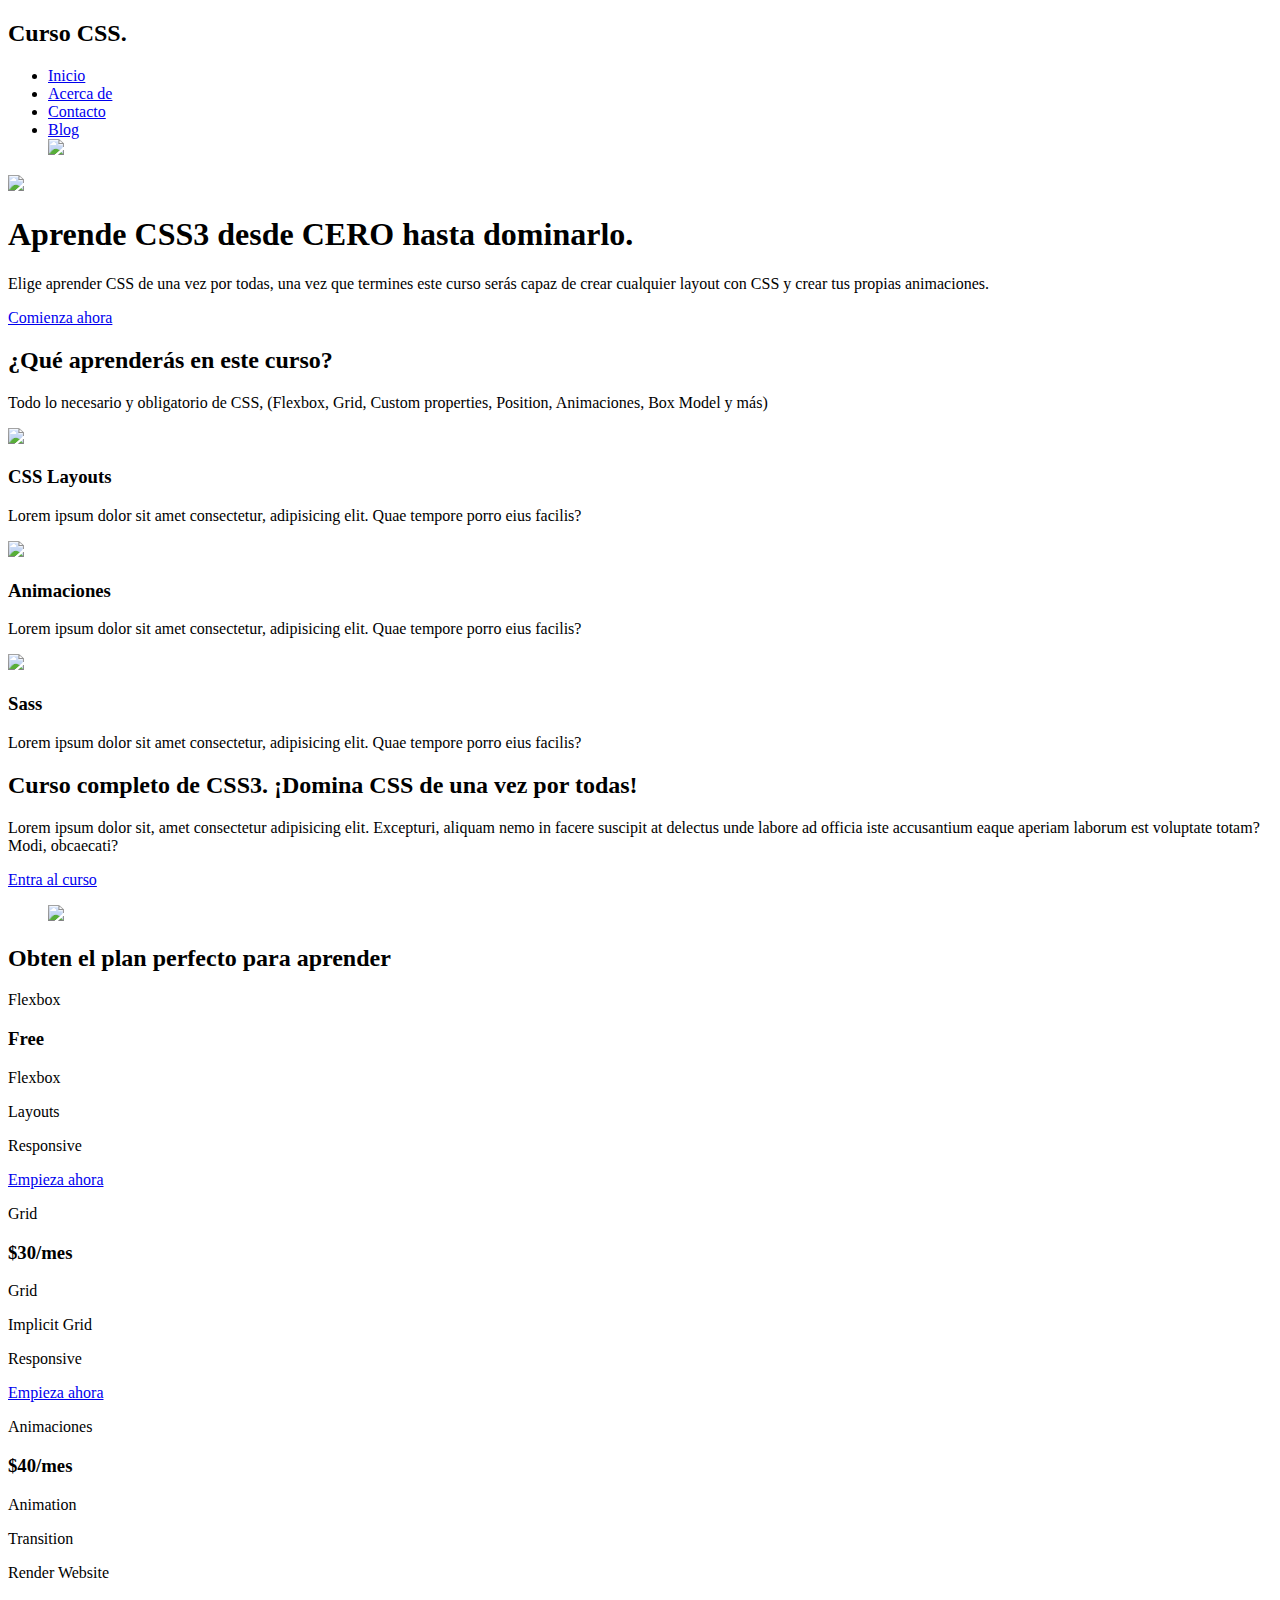
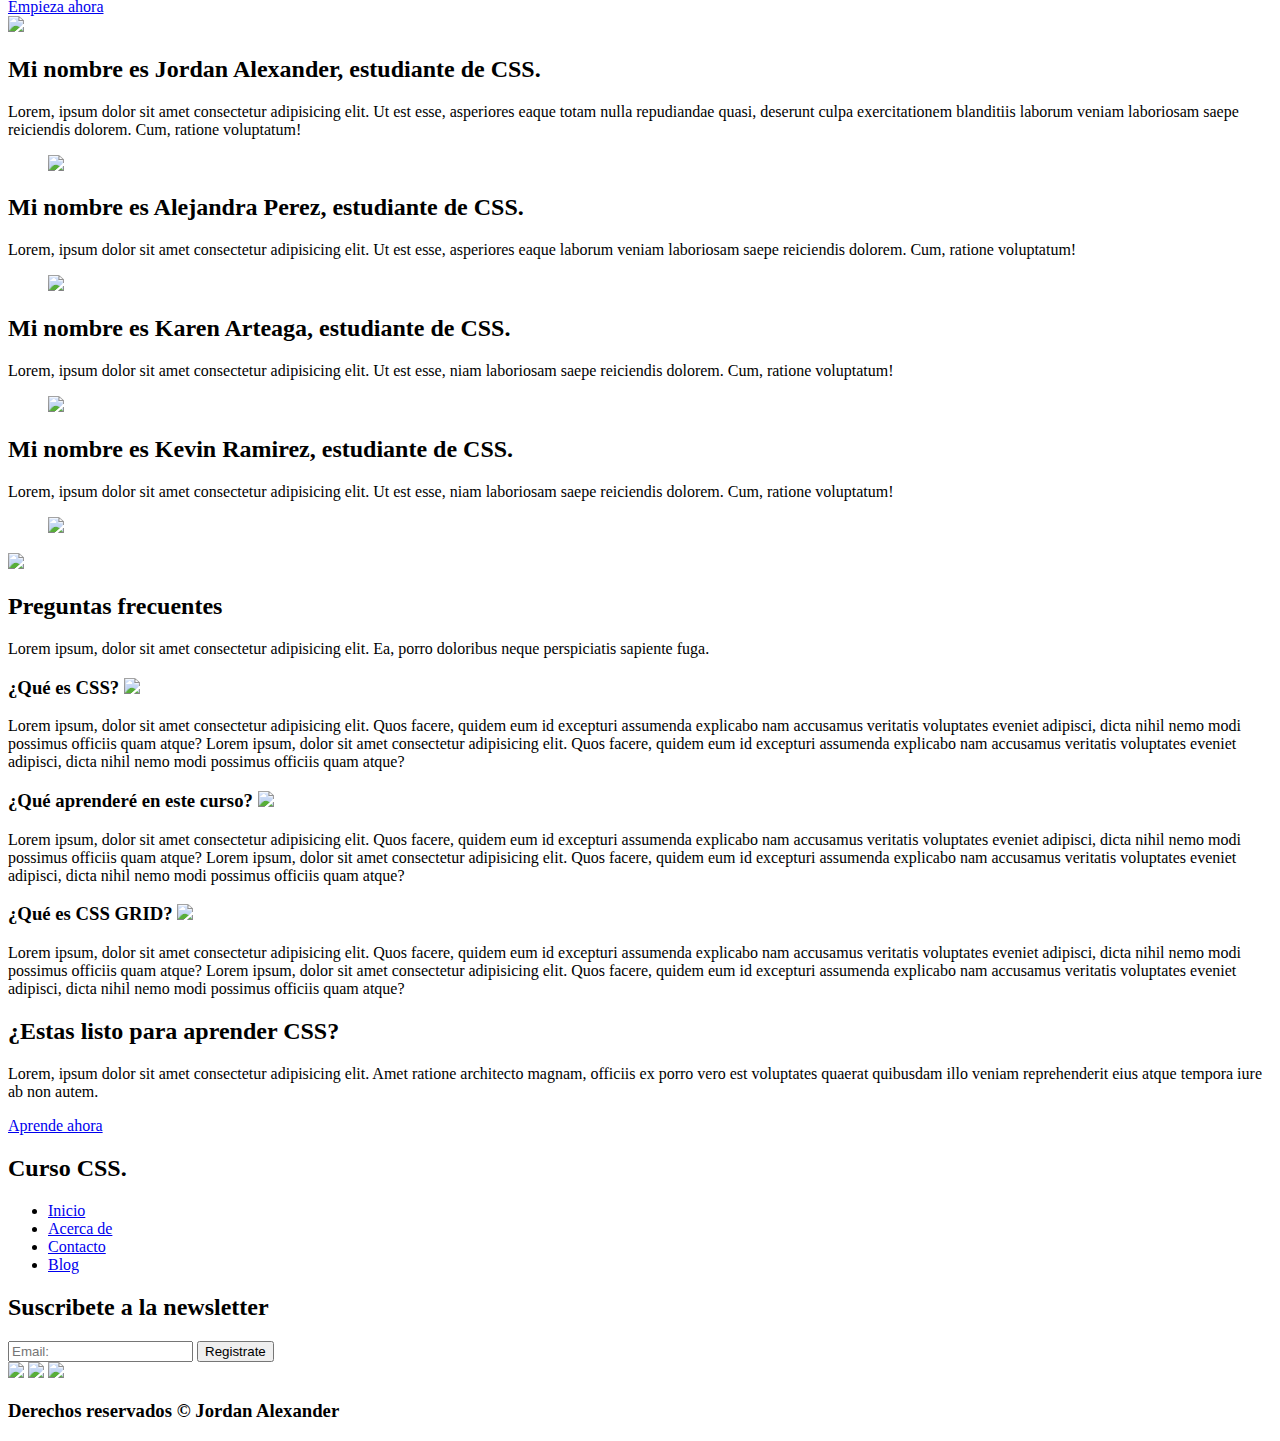
==== index.html @ a07a3bc0 "Página index y css" ====
<!DOCTYPE html>
<html lang="es">

<head>
    <meta charset="UTF-8">
    <meta http-equiv="X-UA-Compatible" content="IE=edge">
    <meta name="viewport" content="width=device-width, initial-scale=1.0">
    <title>MASTER EN CSS</title>
    <link rel="shortcut icon" href="./images/favicon.png" type="image/x-icon">
    <link rel="stylesheet" href="./css/style.css">
    <link rel="stylesheet" href="./css/estilos.css">

    <meta name="theme-color" content="#2091F9">

    <meta name="title" content="Aprende CSS desde cero">
    <meta name="description"
        content="Hola, soy una descripción que verás cuando busques algo de mi temática en Google.">


    <meta property="og:type" content="website">
    <meta property="og:url" content="https://alexcgdesign.github.io">
    <meta property="og:title" content="Aprende CSS desde cero">
    <meta property="og:description"
        content="Hola, soy una descripción que verás cuando busques algo de mi temática en Google.">
    <meta property="og:image" content="https://alexcgdesign.github.io/images/css.jpg">

    <meta property="twitter:card" content="summary_large_image">
    <meta property="twitter:url" content="https://www.jordanalex.com/">
    <meta property="twitter:title" content="Aprende CSS desde cero">
    <meta property="twitter:description"
        content="Hola, soy una descripción que verás cuando busques algo de mi temática en Google.">
    <meta property="twitter:image" content="https://alexcgdesign.github.io/images/css.jpg">
</head>

<body>

    <header class="hero">
        <nav class="nav container">
            <div class="nav__logo">
                <h2 class="nav__title">Curso CSS.</h2>
            </div>

            <ul class="nav__link nav__link--menu">
                <li class="nav__items">
                    <a href="#" class="nav__links">Inicio</a>
                </li>
                <li class="nav__items">
                    <a href="#" class="nav__links">Acerca de</a>
                </li>
                <li class="nav__items">
                    <a href="#" class="nav__links">Contacto</a>
                </li>
                <li class="nav__items">
                    <a href="#" class="nav__links">Blog</a>
                </li>

                <img src="./images/close.svg" class="nav__close">
            </ul>

            <div class="nav__menu">
                <img src="./images/menu.svg" class="nav__img">
            </div>
        </nav>

        <section class="hero__container container">
            <h1 class="hero__title">Aprende CSS3 desde CERO hasta dominarlo.</h1>
            <p class="hero__paragraph">Elige aprender CSS de una vez por todas, una vez que termines este curso serás
                capaz de crear cualquier layout con CSS y crear tus propias animaciones.</p>
            <a href="#" class="cta">Comienza ahora</a>
        </section>
    </header>

    <main>
        <section class="container about">
            <h2 class="subtitle">¿Qué aprenderás en este curso?</h2>
            <p class="about__paragraph">Todo lo necesario y obligatorio de CSS, (Flexbox, Grid, Custom properties,
                Position, Animaciones, Box Model y más)</p>

            <div class="about__main">
                <article class="about__icons">
                    <img src="./images/shapes.svg" class="about__icon">
                    <h3 class="about__title">CSS Layouts</h3>
                    <p class="about__paragrah">Lorem ipsum dolor sit amet consectetur, adipisicing elit. Quae tempore
                        porro eius facilis?</p>
                </article>

                <article class="about__icons">
                    <img src="./images/paint.svg" class="about__icon">
                    <h3 class="about__title">Animaciones</h3>
                    <p class="about__paragrah">Lorem ipsum dolor sit amet consectetur, adipisicing elit. Quae tempore
                        porro eius facilis?</p>
                </article>

                <article class="about__icons">
                    <img src="./images/code.svg" class="about__icon">
                    <h3 class="about__title">Sass</h3>
                    <p class="about__paragrah">Lorem ipsum dolor sit amet consectetur, adipisicing elit. Quae tempore
                        porro eius facilis?</p>
                </article>
            </div>
        </section>

        <section class="knowledge">
            <div class="knowledge__container container">
                <div class="knowledege__texts">
                    <h2 class="subtitle">Curso completo de CSS3. ¡Domina CSS de una vez por todas!</h2>
                    <p class="knowledge__paragraph">Lorem ipsum dolor sit, amet consectetur adipisicing elit. Excepturi,
                        aliquam nemo in facere suscipit at delectus unde labore ad officia iste accusantium eaque
                        aperiam laborum est voluptate totam? Modi, obcaecati?</p>
                    <a href="#" class="cta">Entra al curso</a>
                </div>

                <figure class="knowledge__picture">
                    <img src="./images/macbook.png" class="knowledge__img">
                </figure>
            </div>
        </section>

        <section class="price container">
            <h2 class="subtitle">Obten el plan perfecto para aprender</h2>

            <div class="price__table">
                <div class="price__element">
                    <p class="price__name">Flexbox</p>
                    <h3 class="price__price">Free</h3>

                    <div class="price__items">
                        <p class="price__features">Flexbox</p>
                        <p class="price__features">Layouts</p>
                        <p class="price__features">Responsive</p>
                    </div>

                    <a href="#" class="price__cta">Empieza ahora</a>
                </div>


                <div class="price__element price__element--best">
                    <p class="price__name">Grid</p>
                    <h3 class="price__price">$30/mes</h3>

                    <div class="price__items">
                        <p class="price__features">Grid</p>
                        <p class="price__features">Implicit Grid</p>
                        <p class="price__features">Responsive</p>
                    </div>

                    <a href="#" class="price__cta">Empieza ahora</a>
                </div>


                <div class="price__element">
                    <p class="price__name">Animaciones</p>
                    <h3 class="price__price">$40/mes</h3>

                    <div class="price__items">
                        <p class="price__features">Animation</p>
                        <p class="price__features">Transition</p>
                        <p class="price__features">Render Website</p>
                    </div>

                    <a href="#" class="price__cta">Empieza ahora</a>
                </div>


            </div>
        </section>

        <section class="testimony">
            <div class="testimony__container container">
                <img src="./images/leftarrow.svg" class="testimony__arrow" id="before">

                <section class="testimony__body testimony__body--show" data-id="1">
                    <div class="testimony__texts">
                        <h2 class="subtitle">Mi nombre es Jordan Alexander, <span class="testimony__course">estudiante
                                de CSS.</span></h2>
                        <p class="testimony__review">Lorem, ipsum dolor sit amet consectetur adipisicing elit. Ut est
                            esse, asperiores eaque totam nulla repudiandae quasi, deserunt culpa exercitationem
                            blanditiis laborum veniam laboriosam saepe reiciendis dolorem. Cum, ratione voluptatum!</p>
                    </div>

                    <figure class="testimony__picture">
                        <img src="./images/face.jpg" class="testimony__img">
                    </figure>
                </section>

                <section class="testimony__body" data-id="2">
                    <div class="testimony__texts">
                        <h2 class="subtitle">Mi nombre es Alejandra Perez, <span class="testimony__course">estudiante de
                                CSS.</span></h2>
                        <p class="testimony__review">Lorem, ipsum dolor sit amet consectetur adipisicing elit. Ut est
                            esse, asperiores eaque laborum veniam laboriosam saepe reiciendis dolorem. Cum, ratione
                            voluptatum!</p>
                    </div>

                    <figure class="testimony__picture">
                        <img src="./images/face2.jpg" class="testimony__img">
                    </figure>
                </section>

                <section class="testimony__body" data-id="3">
                    <div class="testimony__texts">
                        <h2 class="subtitle">Mi nombre es Karen Arteaga, <span class="testimony__course">estudiante de
                                CSS.</span></h2>
                        <p class="testimony__review">Lorem, ipsum dolor sit amet consectetur adipisicing elit. Ut est
                            esse, niam laboriosam saepe reiciendis dolorem. Cum, ratione voluptatum!</p>
                    </div>

                    <figure class="testimony__picture">
                        <img src="./images/face3.jpg" class="testimony__img">
                    </figure>
                </section>

                <section class="testimony__body" data-id="4">
                    <div class="testimony__texts">
                        <h2 class="subtitle">Mi nombre es Kevin Ramirez, <span class="testimony__course">estudiante de
                                CSS.</span></h2>
                        <p class="testimony__review">Lorem, ipsum dolor sit amet consectetur adipisicing elit. Ut est
                            esse, niam laboriosam saepe reiciendis dolorem. Cum, ratione voluptatum!</p>
                    </div>

                    <figure class="testimony__picture">
                        <img src="./images/face4.jpg" class="testimony__img">
                    </figure>
                </section>


                <img src="./images/rightarrow.svg" class="testimony__arrow" id="next">
            </div>
        </section>

        <section class="questions container">
            <h2 class="subtitle">Preguntas frecuentes</h2>
            <p class="questions__paragraph">Lorem ipsum, dolor sit amet consectetur adipisicing elit. Ea, porro
                doloribus neque perspiciatis sapiente fuga.</p>

            <section class="questions__container">
                <article class="questions__padding">
                    <div class="questions__answer">
                        <h3 class="questions__title">¿Qué es CSS?
                            <span class="questions__arrow">
                                <img src="./images/arrow.svg" class="questions__img">
                            </span>
                        </h3>

                        <p class="questions__show">Lorem ipsum, dolor sit amet consectetur adipisicing elit. Quos
                            facere, quidem eum id excepturi assumenda explicabo nam accusamus veritatis voluptates
                            eveniet adipisci, dicta nihil nemo modi possimus officiis quam atque? Lorem ipsum, dolor sit
                            amet consectetur adipisicing elit. Quos facere, quidem eum id excepturi assumenda explicabo
                            nam accusamus veritatis voluptates eveniet adipisci, dicta nihil nemo modi possimus officiis
                            quam atque?</p>
                    </div>
                </article>

                <article class="questions__padding">
                    <div class="questions__answer">
                        <h3 class="questions__title">¿Qué aprenderé en este curso?
                            <span class="questions__arrow">
                                <img src="./images/arrow.svg" class="questions__img">
                            </span>
                        </h3>

                        <p class="questions__show">Lorem ipsum, dolor sit amet consectetur adipisicing elit. Quos
                            facere, quidem eum id excepturi assumenda explicabo nam accusamus veritatis voluptates
                            eveniet adipisci, dicta nihil nemo modi possimus officiis quam atque? Lorem ipsum, dolor sit
                            amet consectetur adipisicing elit. Quos facere, quidem eum id excepturi assumenda explicabo
                            nam accusamus veritatis voluptates eveniet adipisci, dicta nihil nemo modi possimus officiis
                            quam atque?</p>
                    </div>
                </article>

                <article class="questions__padding">
                    <div class="questions__answer">
                        <h3 class="questions__title">¿Qué es CSS GRID?
                            <span class="questions__arrow">
                                <img src="./images/arrow.svg" class="questions__img">
                            </span>
                        </h3>

                        <p class="questions__show">Lorem ipsum, dolor sit amet consectetur adipisicing elit. Quos
                            facere, quidem eum id excepturi assumenda explicabo nam accusamus veritatis voluptates
                            eveniet adipisci, dicta nihil nemo modi possimus officiis quam atque? Lorem ipsum, dolor sit
                            amet consectetur adipisicing elit. Quos facere, quidem eum id excepturi assumenda explicabo
                            nam accusamus veritatis voluptates eveniet adipisci, dicta nihil nemo modi possimus officiis
                            quam atque?</p>
                    </div>
                </article>
            </section>

            <section class="questions__offer">
                <h2 class="subtitle">¿Estas listo para aprender CSS?</h2>
                <p class="questions__copy">Lorem, ipsum dolor sit amet consectetur adipisicing elit. Amet ratione
                    architecto magnam, officiis ex porro vero est voluptates quaerat quibusdam illo veniam reprehenderit
                    eius atque tempora iure ab non autem.</p>
                <a href="#" class="cta">Aprende ahora</a>
            </section>
        </section>
    </main>

    <footer class="footer">
        <section class="footer__container container">
            <nav class="nav nav--footer">
                <h2 class="footer__title">Curso CSS.</h2>

                <ul class="nav__link nav__link--footer">
                    <li class="nav__items">
                        <a href="#" class="nav__links">Inicio</a>
                    </li>
                    <li class="nav__items">
                        <a href="#" class="nav__links">Acerca de</a>
                    </li>
                    <li class="nav__items">
                        <a href="#" class="nav__links">Contacto</a>
                    </li>
                    <li class="nav__items">
                        <a href="#" class="nav__links">Blog</a>
                    </li>
                </ul>
            </nav>

            <form class="footer__form" action="https://formspree.io/f/mknkkrkj" method="POST">
                <h2 class="footer__newsletter">Suscribete a la newsletter</h2>
                <div class="footer__inputs">
                    <input type="email" placeholder="Email:" class="footer__input" name="_replyto">
                    <input type="submit" value="Registrate" class="footer__submit">
                </div>
            </form>
        </section>

        <section class="footer__copy container">
            <div class="footer__social">
                <a href="#" class="footer__icons"><img src="./images/facebook.svg" class="footer__img"></a>
                <a href="#" class="footer__icons"><img src="./images/twitter.svg" class="footer__img"></a>
                <a href="#" class="footer__icons"><img src="./images/youtube.svg" class="footer__img"></a>
            </div>

            <h3 class="footer__copyright">Derechos reservados &copy; Jordan Alexander</h3>
        </section>
    </footer>

    <script src="./js/slider.js"></script>
    <script src="./js/questions.js"></script>
    <script src="./js/menu.js"></script>
</body>

</html>
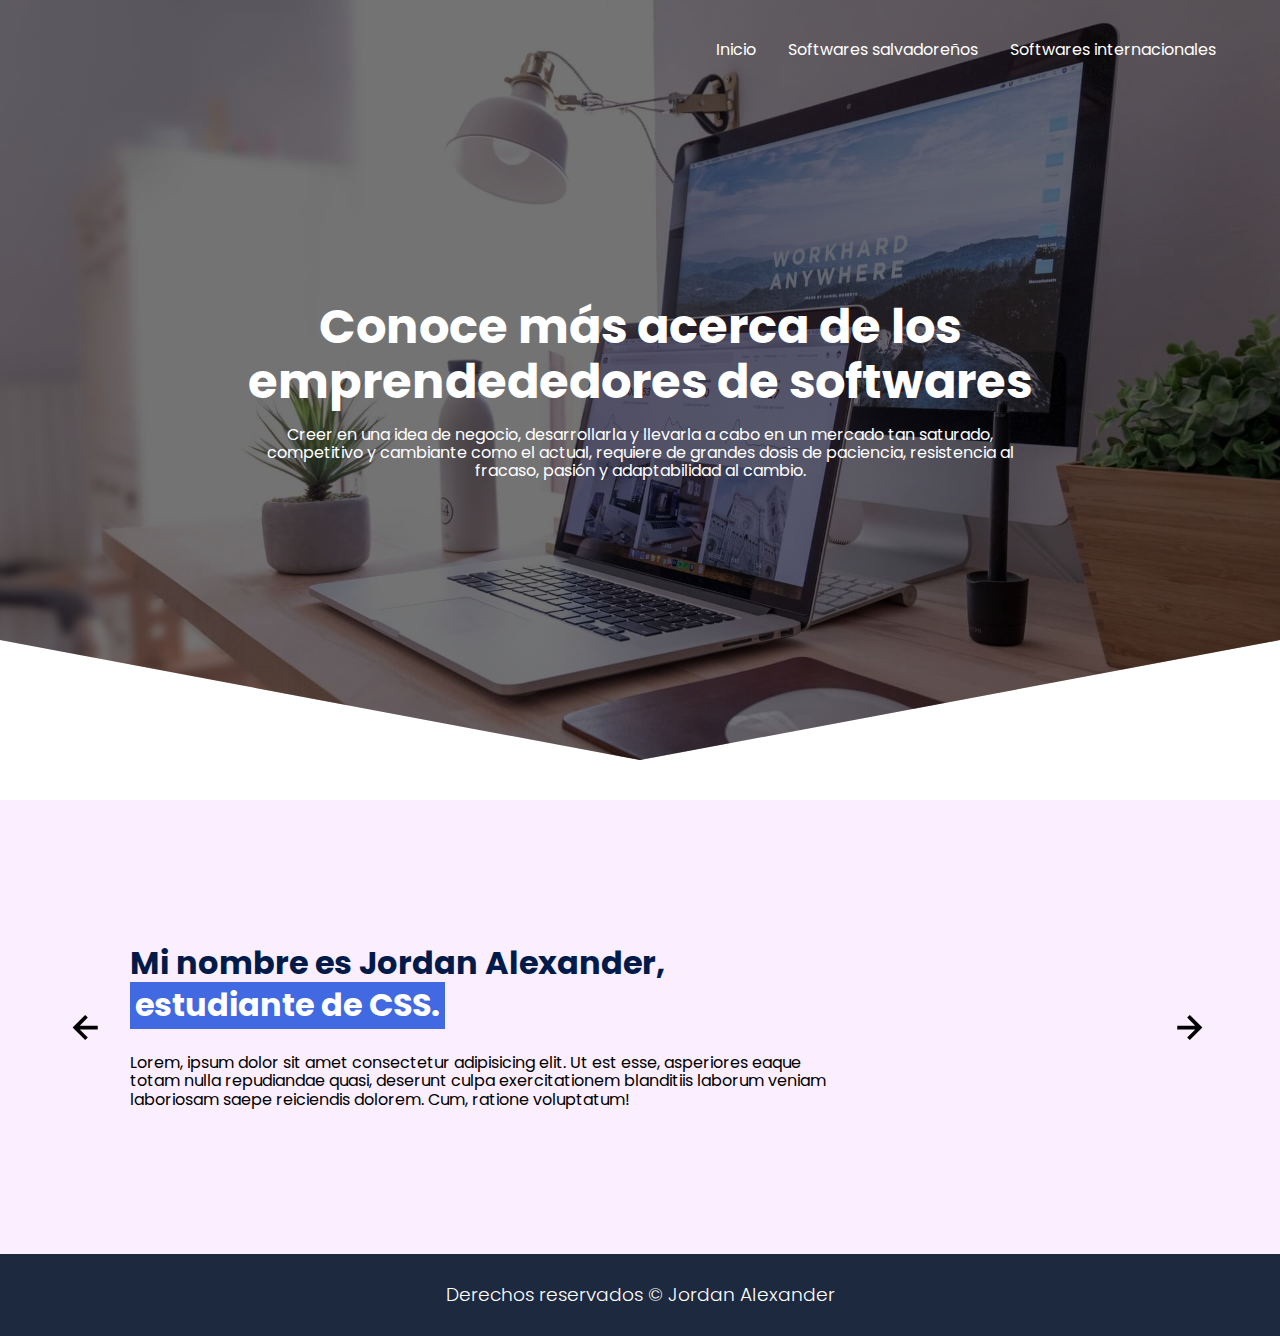
==== commit f0a0b28a: "cambios en el index" ====
--- a/index.html
+++ b/index.html
@@ -5,169 +5,44 @@
     <meta charset="UTF-8">
     <meta http-equiv="X-UA-Compatible" content="IE=edge">
     <meta name="viewport" content="width=device-width, initial-scale=1.0">
-    <title>MASTER EN CSS</title>
+    <title>Actividad P1</title>
     <link rel="shortcut icon" href="./images/favicon.png" type="image/x-icon">
-    <link rel="stylesheet" href="./css/style.css">
-    <link rel="stylesheet" href="./css/estilos.css">
+    <link rel="stylesheet" href="css/style.css">
+    <link rel="stylesheet" href="css/estilos.css">
 
     <meta name="theme-color" content="#2091F9">
-
-    <meta name="title" content="Aprende CSS desde cero">
-    <meta name="description"
-        content="Hola, soy una descripción que verás cuando busques algo de mi temática en Google.">
-
-
-    <meta property="og:type" content="website">
-    <meta property="og:url" content="https://alexcgdesign.github.io">
-    <meta property="og:title" content="Aprende CSS desde cero">
-    <meta property="og:description"
-        content="Hola, soy una descripción que verás cuando busques algo de mi temática en Google.">
-    <meta property="og:image" content="https://alexcgdesign.github.io/images/css.jpg">
-
-    <meta property="twitter:card" content="summary_large_image">
-    <meta property="twitter:url" content="https://www.jordanalex.com/">
-    <meta property="twitter:title" content="Aprende CSS desde cero">
-    <meta property="twitter:description"
-        content="Hola, soy una descripción que verás cuando busques algo de mi temática en Google.">
-    <meta property="twitter:image" content="https://alexcgdesign.github.io/images/css.jpg">
-</head>
 
 <body>
 
     <header class="hero">
         <nav class="nav container">
-            <div class="nav__logo">
-                <h2 class="nav__title">Curso CSS.</h2>
-            </div>
-
             <ul class="nav__link nav__link--menu">
                 <li class="nav__items">
                     <a href="#" class="nav__links">Inicio</a>
                 </li>
                 <li class="nav__items">
-                    <a href="#" class="nav__links">Acerca de</a>
+                    <a href="pages/softsv.html" class="nav__links">Softwares salvadoreños</a>
                 </li>
                 <li class="nav__items">
-                    <a href="#" class="nav__links">Contacto</a>
+                    <a href="pages/softinter.html" class="nav__links">Softwares internacionales</a>
                 </li>
-                <li class="nav__items">
-                    <a href="#" class="nav__links">Blog</a>
-                </li>
-
-                <img src="./images/close.svg" class="nav__close">
+            
             </ul>
 
-            <div class="nav__menu">
-                <img src="./images/menu.svg" class="nav__img">
-            </div>
         </nav>
 
         <section class="hero__container container">
-            <h1 class="hero__title">Aprende CSS3 desde CERO hasta dominarlo.</h1>
-            <p class="hero__paragraph">Elige aprender CSS de una vez por todas, una vez que termines este curso serás
-                capaz de crear cualquier layout con CSS y crear tus propias animaciones.</p>
-            <a href="#" class="cta">Comienza ahora</a>
+            <h1 class="hero__title">Conoce más acerca de los emprendededores de softwares</h1>
+            <p class="hero__paragraph">Creer en una idea de negocio, desarrollarla y llevarla a cabo en un mercado tan saturado, competitivo y cambiante como el actual, requiere de grandes dosis de paciencia, resistencia al fracaso, pasión y adaptabilidad al cambio.</p>
         </section>
     </header>
 
     <main>
-        <section class="container about">
-            <h2 class="subtitle">¿Qué aprenderás en este curso?</h2>
-            <p class="about__paragraph">Todo lo necesario y obligatorio de CSS, (Flexbox, Grid, Custom properties,
-                Position, Animaciones, Box Model y más)</p>
 
-            <div class="about__main">
-                <article class="about__icons">
-                    <img src="./images/shapes.svg" class="about__icon">
-                    <h3 class="about__title">CSS Layouts</h3>
-                    <p class="about__paragrah">Lorem ipsum dolor sit amet consectetur, adipisicing elit. Quae tempore
-                        porro eius facilis?</p>
-                </article>
-
-                <article class="about__icons">
-                    <img src="./images/paint.svg" class="about__icon">
-                    <h3 class="about__title">Animaciones</h3>
-                    <p class="about__paragrah">Lorem ipsum dolor sit amet consectetur, adipisicing elit. Quae tempore
-                        porro eius facilis?</p>
-                </article>
-
-                <article class="about__icons">
-                    <img src="./images/code.svg" class="about__icon">
-                    <h3 class="about__title">Sass</h3>
-                    <p class="about__paragrah">Lorem ipsum dolor sit amet consectetur, adipisicing elit. Quae tempore
-                        porro eius facilis?</p>
-                </article>
-            </div>
-        </section>
-
-        <section class="knowledge">
-            <div class="knowledge__container container">
-                <div class="knowledege__texts">
-                    <h2 class="subtitle">Curso completo de CSS3. ¡Domina CSS de una vez por todas!</h2>
-                    <p class="knowledge__paragraph">Lorem ipsum dolor sit, amet consectetur adipisicing elit. Excepturi,
-                        aliquam nemo in facere suscipit at delectus unde labore ad officia iste accusantium eaque
-                        aperiam laborum est voluptate totam? Modi, obcaecati?</p>
-                    <a href="#" class="cta">Entra al curso</a>
-                </div>
-
-                <figure class="knowledge__picture">
-                    <img src="./images/macbook.png" class="knowledge__img">
-                </figure>
-            </div>
-        </section>
-
-        <section class="price container">
-            <h2 class="subtitle">Obten el plan perfecto para aprender</h2>
-
-            <div class="price__table">
-                <div class="price__element">
-                    <p class="price__name">Flexbox</p>
-                    <h3 class="price__price">Free</h3>
-
-                    <div class="price__items">
-                        <p class="price__features">Flexbox</p>
-                        <p class="price__features">Layouts</p>
-                        <p class="price__features">Responsive</p>
-                    </div>
-
-                    <a href="#" class="price__cta">Empieza ahora</a>
-                </div>
-
-
-                <div class="price__element price__element--best">
-                    <p class="price__name">Grid</p>
-                    <h3 class="price__price">$30/mes</h3>
-
-                    <div class="price__items">
-                        <p class="price__features">Grid</p>
-                        <p class="price__features">Implicit Grid</p>
-                        <p class="price__features">Responsive</p>
-                    </div>
-
-                    <a href="#" class="price__cta">Empieza ahora</a>
-                </div>
-
-
-                <div class="price__element">
-                    <p class="price__name">Animaciones</p>
-                    <h3 class="price__price">$40/mes</h3>
-
-                    <div class="price__items">
-                        <p class="price__features">Animation</p>
-                        <p class="price__features">Transition</p>
-                        <p class="price__features">Render Website</p>
-                    </div>
-
-                    <a href="#" class="price__cta">Empieza ahora</a>
-                </div>
-
-
-            </div>
-        </section>
 
         <section class="testimony">
             <div class="testimony__container container">
-                <img src="./images/leftarrow.svg" class="testimony__arrow" id="before">
+                <img src="img/leftarrow.svg" class="testimony__arrow" id="before">
 
                 <section class="testimony__body testimony__body--show" data-id="1">
                     <div class="testimony__texts">
@@ -177,10 +52,6 @@
                             esse, asperiores eaque totam nulla repudiandae quasi, deserunt culpa exercitationem
                             blanditiis laborum veniam laboriosam saepe reiciendis dolorem. Cum, ratione voluptatum!</p>
                     </div>
-
-                    <figure class="testimony__picture">
-                        <img src="./images/face.jpg" class="testimony__img">
-                    </figure>
                 </section>
 
                 <section class="testimony__body" data-id="2">
@@ -224,122 +95,17 @@
                 </section>
 
 
-                <img src="./images/rightarrow.svg" class="testimony__arrow" id="next">
+                <img src="img/rightarrow.svg" class="testimony__arrow" id="next">
             </div>
-        </section>
-
-        <section class="questions container">
-            <h2 class="subtitle">Preguntas frecuentes</h2>
-            <p class="questions__paragraph">Lorem ipsum, dolor sit amet consectetur adipisicing elit. Ea, porro
-                doloribus neque perspiciatis sapiente fuga.</p>
-
-            <section class="questions__container">
-                <article class="questions__padding">
-                    <div class="questions__answer">
-                        <h3 class="questions__title">¿Qué es CSS?
-                            <span class="questions__arrow">
-                                <img src="./images/arrow.svg" class="questions__img">
-                            </span>
-                        </h3>
-
-                        <p class="questions__show">Lorem ipsum, dolor sit amet consectetur adipisicing elit. Quos
-                            facere, quidem eum id excepturi assumenda explicabo nam accusamus veritatis voluptates
-                            eveniet adipisci, dicta nihil nemo modi possimus officiis quam atque? Lorem ipsum, dolor sit
-                            amet consectetur adipisicing elit. Quos facere, quidem eum id excepturi assumenda explicabo
-                            nam accusamus veritatis voluptates eveniet adipisci, dicta nihil nemo modi possimus officiis
-                            quam atque?</p>
-                    </div>
-                </article>
-
-                <article class="questions__padding">
-                    <div class="questions__answer">
-                        <h3 class="questions__title">¿Qué aprenderé en este curso?
-                            <span class="questions__arrow">
-                                <img src="./images/arrow.svg" class="questions__img">
-                            </span>
-                        </h3>
-
-                        <p class="questions__show">Lorem ipsum, dolor sit amet consectetur adipisicing elit. Quos
-                            facere, quidem eum id excepturi assumenda explicabo nam accusamus veritatis voluptates
-                            eveniet adipisci, dicta nihil nemo modi possimus officiis quam atque? Lorem ipsum, dolor sit
-                            amet consectetur adipisicing elit. Quos facere, quidem eum id excepturi assumenda explicabo
-                            nam accusamus veritatis voluptates eveniet adipisci, dicta nihil nemo modi possimus officiis
-                            quam atque?</p>
-                    </div>
-                </article>
-
-                <article class="questions__padding">
-                    <div class="questions__answer">
-                        <h3 class="questions__title">¿Qué es CSS GRID?
-                            <span class="questions__arrow">
-                                <img src="./images/arrow.svg" class="questions__img">
-                            </span>
-                        </h3>
-
-                        <p class="questions__show">Lorem ipsum, dolor sit amet consectetur adipisicing elit. Quos
-                            facere, quidem eum id excepturi assumenda explicabo nam accusamus veritatis voluptates
-                            eveniet adipisci, dicta nihil nemo modi possimus officiis quam atque? Lorem ipsum, dolor sit
-                            amet consectetur adipisicing elit. Quos facere, quidem eum id excepturi assumenda explicabo
-                            nam accusamus veritatis voluptates eveniet adipisci, dicta nihil nemo modi possimus officiis
-                            quam atque?</p>
-                    </div>
-                </article>
-            </section>
-
-            <section class="questions__offer">
-                <h2 class="subtitle">¿Estas listo para aprender CSS?</h2>
-                <p class="questions__copy">Lorem, ipsum dolor sit amet consectetur adipisicing elit. Amet ratione
-                    architecto magnam, officiis ex porro vero est voluptates quaerat quibusdam illo veniam reprehenderit
-                    eius atque tempora iure ab non autem.</p>
-                <a href="#" class="cta">Aprende ahora</a>
-            </section>
         </section>
     </main>
 
     <footer class="footer">
-        <section class="footer__container container">
-            <nav class="nav nav--footer">
-                <h2 class="footer__title">Curso CSS.</h2>
-
-                <ul class="nav__link nav__link--footer">
-                    <li class="nav__items">
-                        <a href="#" class="nav__links">Inicio</a>
-                    </li>
-                    <li class="nav__items">
-                        <a href="#" class="nav__links">Acerca de</a>
-                    </li>
-                    <li class="nav__items">
-                        <a href="#" class="nav__links">Contacto</a>
-                    </li>
-                    <li class="nav__items">
-                        <a href="#" class="nav__links">Blog</a>
-                    </li>
-                </ul>
-            </nav>
-
-            <form class="footer__form" action="https://formspree.io/f/mknkkrkj" method="POST">
-                <h2 class="footer__newsletter">Suscribete a la newsletter</h2>
-                <div class="footer__inputs">
-                    <input type="email" placeholder="Email:" class="footer__input" name="_replyto">
-                    <input type="submit" value="Registrate" class="footer__submit">
-                </div>
-            </form>
-        </section>
 
         <section class="footer__copy container">
-            <div class="footer__social">
-                <a href="#" class="footer__icons"><img src="./images/facebook.svg" class="footer__img"></a>
-                <a href="#" class="footer__icons"><img src="./images/twitter.svg" class="footer__img"></a>
-                <a href="#" class="footer__icons"><img src="./images/youtube.svg" class="footer__img"></a>
-            </div>
-
             <h3 class="footer__copyright">Derechos reservados &copy; Jordan Alexander</h3>
         </section>
     </footer>
-
-    <script src="./js/slider.js"></script>
-    <script src="./js/questions.js"></script>
-    <script src="./js/menu.js"></script>
 </body>
 
 </html>--- a/css/style.css
+++ b/css/style.css
@@ -0,0 +1,677 @@
+@import url('https://fonts.googleapis.com/css2?family=Poppins:wght@300;400;600;700&display=swap');
+
+:root {
+    --padding-container: 100px 0;
+    --color-title: #001A49;
+}
+
+body {
+    font-family: 'Poppins', sans-serif;
+}
+
+.container {
+    width: 90%;
+    max-width: 1200px;
+    margin: 0 auto;
+    overflow: hidden;
+    padding: var(--padding-container);
+}
+
+.hero {
+    width: 100%;
+    height: 100vh;
+    min-height: 600px;
+    max-height: 800px;
+    position: relative;
+    display: grid;
+    grid-template-rows: 100px 1fr;
+    color: #fff;
+}
+
+.hero::before {
+    content: "";
+    position: absolute;
+    top: 0;
+    left: 0;
+    width: 100%;
+    height: 100%;
+    background-image: linear-gradient(180deg, #0000008c 0%, #0000008c 100%), url('../img/computer.jpg');
+    background-size: cover;
+    clip-path: polygon(0 0, 100% 0, 100% 80%, 50% 95%, 0 80%);
+    z-index: -1;
+}
+
+
+/* Nav */
+
+.nav {
+    --padding-container: 0;
+    height: 100%;
+    display: flex;
+    align-items: center;
+}
+
+.nav__title {
+    font-weight: 300;
+}
+
+.nav__link {
+    margin-left: auto;
+    padding: 0;
+    display: grid;
+    grid-auto-flow: column;
+    grid-auto-columns: max-content;
+    gap: 2em;
+}
+
+.nav__items {
+    list-style: none;
+}
+
+.nav__links {
+    color: #fff;
+    text-decoration: none;
+}
+
+.nav__menu {
+    margin-left: auto;
+    cursor: pointer;
+    display: none;
+}
+
+.nav__img {
+    display: block;
+    width: 30px;
+}
+
+
+.nav__close {
+    display: var(--show, none);
+}
+
+
+/* Hero container */
+
+.hero__container {
+    max-width: 800px;
+    --padding-container: 0;
+    display: grid;
+    grid-auto-rows: max-content;
+    align-content: center;
+    gap: 1em;
+    padding-bottom: 100px;
+    text-align: center;
+}
+
+.hero__title {
+    font-size: 3rem;
+}
+
+.hero__paragraph {
+    margin-bottom: 20px;
+}
+
+.cta {
+    display: inline-block;
+    background-color: #2091F9;
+    justify-self: center;
+    color: #fff;
+    text-decoration: none;
+    padding: 13px 30px;
+    border-radius: 32px;
+}
+
+/* About */
+
+.about {
+    text-align: center;
+}
+
+.subtitle {
+    color: var(--color-title);
+    font-size: 2rem;
+    margin-bottom: 25px;
+}
+
+
+.about__paragraph {
+    line-height: 1.7;
+}
+
+.about__main {
+    padding-top: 80px;
+    display: grid;
+    width: 90%;
+    margin: 0 auto;
+    gap: 1em;
+    overflow: hidden;
+    grid-template-columns: repeat(auto-fit, minmax(260px, auto));
+}
+
+
+.about__icons {
+    display: grid;
+    gap: 1em;
+    justify-items: center;
+    width: 260px;
+    overflow: hidden;
+    margin: 0 auto;
+}
+
+.about__icon {
+    width: 40px;
+}
+
+/* Knowledge */
+
+.knowledge {
+    background-color: #e5e5f7;
+    background-image: radial-gradient(#444cf7 0.5px, transparent 0.5px), radial-gradient(#444cf7 0.5px, #e5e5f7 0.5px);
+    background-size: 20px 20px;
+    background-position: 0 0, 10px 10px;
+    overflow: hidden;
+}
+
+.knowledge__container{
+    display: grid;
+    grid-template-columns: 1fr 1fr;
+    gap: 1em;
+    align-items: center;
+}
+
+.knowledge__picture{
+    max-width: 500px;
+}
+
+.knowledge__paragraph{
+    line-height: 1.7;
+    margin-bottom: 15px;
+}
+
+.knowledge__img{
+    width: 100%;
+    display: block;
+}
+
+/* price */
+
+.price{
+    text-align: center;
+}
+
+.price__table{
+    padding-top: 60px;
+    display: flex;
+    flex-wrap: wrap;
+    gap: 2.5em;
+    justify-content: space-evenly;
+    align-items: center;
+}
+
+.price__element{
+    background-color: #e5e5f7;
+    text-align: center;
+    border-radius: 10px;
+    width: 330px;
+    padding: 40px;
+    --color-plan: #696871;
+    --color-price: #1D293F;
+    --bg-cta: #fff;
+    --color-cta: #5454D4;
+    --color-items: #696871;
+}
+
+.price__element--best{
+    width: 370px;
+    padding: 60px 40px;
+    background-color: #FF7143;
+    --color-plan: rgb(255 255 255 / 75%);
+    --color-price: #fff;
+    --bg-cta: #9F3919;
+    --color-cta: #FFF;
+    --color-items: #fff;
+}
+
+
+.price__name{
+    color: var(--color-plan);
+    margin-bottom: 15px;
+    font-weight: 300;
+}
+
+.price__price{
+    font-size: 2.5rem;
+    color: var(--color-price);
+}
+
+.price__items{
+    margin-top: 35px;
+    display: grid;
+    gap: 1em;
+    font-weight: 300;
+    font-size: 1.2rem;
+    margin-bottom: 50px;
+    color: var(--color-items);
+}
+
+.price__cta{
+    display: block;
+    padding: 20px 0;
+    border-radius: 10px;
+    text-decoration: none;
+    background-color: var(--bg-cta);
+    font-weight: 600;
+    color: var(--color-cta);
+    box-shadow: 0 0 1px rgba(0, 0, 0, .5);
+}
+
+/* Testimony */
+
+.testimony{
+    background-color: #FAEEFF ;
+}
+
+.testimony__container{
+    display: grid;
+    grid-template-columns: 50px 1fr 50px;
+    gap: 1em;
+    align-items: center;
+}
+
+.testimony__body{
+    display: grid;
+    grid-template-columns: 1fr max-content;
+    justify-content: space-between;
+    align-items: center;
+    gap: 2em;
+    grid-column: 2/3;
+    grid-row: 1/2;
+    opacity: 0;
+    pointer-events: none;
+}
+
+
+.testimony__body--show{
+    pointer-events: unset;
+    opacity: 1;
+    transition: opacity 1.5s ease-in-out;
+}
+
+.testimony__img{
+    width: 250px;
+    height: 250px;
+    border-radius: 50%;
+    object-fit: cover;
+    object-position: 50% 30%;
+}
+
+.testimony__texts{
+    max-width: 700px;
+}
+
+.testimony__course{
+    background-color: royalblue;
+    color: #fff;
+    display: inline-block;
+    padding: 5px;
+}
+
+.testimony__arrow{
+    width: 90%;
+    cursor: pointer;
+}
+
+/* Questions */
+
+.questions{
+    text-align: center;
+}
+
+.questions__container{
+    display: grid;
+    gap: 2em;
+    padding-top: 50px;
+    padding-bottom: 100px;
+}
+
+.questions__padding{
+    padding: 0;
+    transition: padding .3s;
+    border: 1px solid #5454D4;
+    border-radius: 6px;
+}
+
+.questions__padding--add{
+    padding-bottom: 30px;
+}
+
+.questions__answer{
+    padding: 0 30px 0;
+    overflow: hidden;
+}
+
+.questions__title{
+    text-align: left;
+    display: flex;
+    font-size: 20px;
+    padding: 30px 0 30px;
+    cursor: pointer;
+    color: var(--color-title);
+    justify-content: space-between;
+}
+
+.questions__arrow{
+    border-radius: 50%;
+    background-color: var(--color-title);
+    width: 25px;
+    height: 25px;
+    display: flex;
+    justify-content: center;
+    align-items: center;
+    align-self: flex-end;
+    margin-left: 10px;
+    transition:  transform .3s;
+}
+
+.questions__arrow--rotate{
+    transform: rotate(180deg);
+}
+
+.questions__show{
+    text-align: left;
+    height: 0;
+    transition: height .3s;
+}
+
+.questions__img{
+    display: block;
+}
+
+.questions__copy{
+    width: 60%;
+    margin: 0 auto;
+    margin-bottom: 30px;
+}
+
+/* Footer */
+
+.footer{
+    background-color: #1D293F;
+}
+
+.footer__title{
+    font-weight: 300;
+    font-size: 2rem;
+    margin-bottom: 30px;
+}
+
+.footer__title, .footer__newsletter{
+    color: #fff;
+}
+
+
+.footer__container{
+    display: flex;
+    justify-content: space-between;
+    align-items: center;
+    border-bottom: 1px solid #fff;
+    padding-bottom: 60px;
+}
+
+.nav--footer{
+    padding-bottom: 20px;
+    display: grid;
+    gap: 1em;
+    grid-auto-flow: row;
+    height: 100%;
+}
+
+.nav__link--footer{
+    display: flex;
+    margin: 0;
+    margin-right: 20px;
+    flex-wrap: wrap;
+}
+
+.footer__inputs{
+    margin-top: 10px;
+    display: flex;
+    overflow: hidden;
+}
+
+.footer__input{
+    background-color: #fff;
+    height: 50px;
+    display: block;
+    padding-left: 10px;
+    border-radius: 6px;
+    font-size: 1rem;
+    outline: none;
+    border: none;
+    margin-right: 16px;
+}
+
+.footer__submit{
+    margin-left: auto;
+    display: inline-block;
+    height: 50px;
+    padding: 0 20px ;
+    background-color: #2091F9;
+    border: none;
+    font-size: 1rem;
+    color: #fff;
+    border-radius: 6px;
+    cursor: pointer;
+}
+
+.footer__copy{
+    --padding-container: 30px 0;
+    text-align: center;
+    color: #fff;
+}
+
+.footer__copyright{
+    font-weight: 300;
+}
+
+.footer__icons{
+    margin-bottom: 10px;
+}
+
+.footer__img{
+    width: 30px;
+}
+
+/* Media queries */
+
+@media (max-width:800px){
+    .nav__menu{
+        display: block;
+    }
+
+    .nav__link--menu{
+        position: fixed;
+        background-color: #000;
+        top: 0;
+        left: 0;
+        height: 100%;
+        width: 100%;
+        display: flex;
+        flex-direction: column;
+        justify-content: space-evenly;
+        align-items: center;
+        z-index: 100;
+        opacity: 0;
+        pointer-events: none;
+        transition: .7s opacity;
+    }
+
+    .nav__link--show{
+        --show: block;
+        opacity:1 ;
+        pointer-events: unset;
+    }
+
+    .nav__close{
+        position: absolute;
+        top: 30px;
+        right: 30px;
+        width: 30px;
+        cursor: pointer;
+    }
+
+    .hero__title{
+        font-size: 2.5rem;
+    }
+
+
+    .about__main{
+        gap: 2em;
+    }
+
+    .about__icons:last-of-type{
+        grid-column: 1/-1;
+    }
+
+
+    .knowledge__container{
+        grid-template-columns: 1fr;
+        grid-template-rows: max-content 1fr;
+        gap: 3em;
+        text-align: center;
+    }
+
+    .knowledge__picture{
+        grid-row: 1/2;
+        justify-self: center;
+    }
+
+    .testimony__container{
+        grid-template-columns: 30px 1fr 30px;
+    }
+
+    .testimony__body{
+        grid-template-columns: 1fr;
+        grid-template-rows: max-content max-content;
+        gap: 3em;
+        justify-items:center ;
+    }
+
+
+    .testimony__img{
+        width: 200px;
+        height: 200px;
+        
+    }
+
+    .questions__copy{
+        width: 100%;
+    }
+
+    .footer__container{
+        flex-wrap: wrap;
+    }
+
+    .nav--footer{
+        width: 100%;
+        justify-items: center;
+    }
+
+    .nav__link--footer{
+        width: 100%;
+        justify-content: space-evenly;
+        margin: 0;
+    }
+
+    .footer__form{
+        width: 100%;
+        justify-content: space-evenly;
+    }
+
+    .footer__input{
+        flex: 1;
+    }
+
+}
+
+@media (max-width:600px){
+    .hero__title{
+        font-size: 2rem;
+    }
+
+    .hero__paragraph{
+        font-size: 1rem;
+    }
+
+    .subtitle{
+        font-size: 1.8rem;
+    }
+
+    .price__element{
+        width: 90%;
+    }
+
+    .price__element--best{
+        width: 90%;
+        /* padding: 40px; */
+    }
+
+    .price__price{
+        font-size: 2rem;
+    }
+
+    .testimony{
+        --padding-container: 60px 0;
+    }
+
+    .testimony__container{
+        grid-template-columns: 28px 1fr 28px;
+        gap: .9em;
+    }
+
+    .testimony__arrow{
+        width: 100%;
+    }
+
+    .testimony__course{
+        margin-top: 15px;
+    }
+
+    .questions__title{
+        font-size: 1rem;
+    }
+
+    .footer__title{
+        justify-self: start;
+        margin-bottom: 15px;
+    }
+
+    .nav--footer{
+        padding-bottom: 60px;
+    }
+
+    .nav__link--footer{
+        justify-content: space-between;
+    }
+
+    .footer__inputs{
+        flex-wrap: wrap;
+    }
+
+    .footer__input{
+        flex-basis: 100%;
+        margin: 0;
+        margin-bottom: 16px;
+    }
+
+    .footer__submit{
+        margin-right: auto;
+        margin-left: 0;
+        
+
+        /* 
+        margin:0;
+        width: 100%;
+        */
+    }
+}
--- a/css/estilos.css
+++ b/css/estilos.css
@@ -0,0 +1,384 @@
+/*! normalize.css v8.0.1 | MIT License | github.com/necolas/normalize.css */
+
+/* Document
+   ========================================================================== */
+
+/**
+ * 1. Correct the line height in all browsers.
+ * 2. Prevent adjustments of font size after orientation changes in iOS.
+ */
+
+ *{
+    margin: 0;
+    box-sizing: border-box;
+} 
+
+html {
+    line-height: 1.15;
+    /* 1 */
+    -webkit-text-size-adjust: 100%;
+    /* 2 */
+}
+
+/* Sections
+     ========================================================================== */
+
+/**
+   * Remove the margin in all browsers.
+   */
+
+body {
+    margin: 0;
+}
+
+/**
+   * Render the `main` element consistently in IE.
+   */
+
+main {
+    display: block;
+}
+
+/**
+   * Correct the font size and margin on `h1` elements within `section` and
+   * `article` contexts in Chrome, Firefox, and Safari.
+   */
+
+h1 {
+    font-size: 2em;
+    margin: 0;
+}
+
+/* Grouping content
+     ========================================================================== */
+
+/**
+   * 1. Add the correct box sizing in Firefox.
+   * 2. Show the overflow in Edge and IE.
+   */
+
+hr {
+    box-sizing: content-box;
+    /* 1 */
+    height: 0;
+    /* 1 */
+    overflow: visible;
+    /* 2 */
+}
+
+/**
+   * 1. Correct the inheritance and scaling of font size in all browsers.
+   * 2. Correct the odd `em` font sizing in all browsers.
+   */
+
+pre {
+    font-family: monospace, monospace;
+    /* 1 */
+    font-size: 1em;
+    /* 2 */
+}
+
+/* Text-level semantics
+     ========================================================================== */
+
+/**
+   * Remove the gray background on active links in IE 10.
+   */
+
+a {
+    background-color: transparent;
+}
+
+/**
+   * 1. Remove the bottom border in Chrome 57-
+   * 2. Add the correct text decoration in Chrome, Edge, IE, Opera, and Safari.
+   */
+
+abbr[title] {
+    border-bottom: none;
+    /* 1 */
+    text-decoration: underline;
+    /* 2 */
+    text-decoration: underline dotted;
+    /* 2 */
+}
+
+/**
+   * Add the correct font weight in Chrome, Edge, and Safari.
+   */
+
+b,
+strong {
+    font-weight: bolder;
+}
+
+/**
+   * 1. Correct the inheritance and scaling of font size in all browsers.
+   * 2. Correct the odd `em` font sizing in all browsers.
+   */
+
+code,
+kbd,
+samp {
+    font-family: monospace, monospace;
+    /* 1 */
+    font-size: 1em;
+    /* 2 */
+}
+
+/**
+   * Add the correct font size in all browsers.
+   */
+
+small {
+    font-size: 80%;
+}
+
+/**
+   * Prevent `sub` and `sup` elements from affecting the line height in
+   * all browsers.
+   */
+
+sub,
+sup {
+    font-size: 75%;
+    line-height: 0;
+    position: relative;
+    vertical-align: baseline;
+}
+
+sub {
+    bottom: -0.25em;
+}
+
+sup {
+    top: -0.5em;
+}
+
+/* Embedded content
+     ========================================================================== */
+
+/**
+   * Remove the border on images inside links in IE 10.
+   */
+
+img {
+    border-style: none;
+}
+
+/* Forms
+     ========================================================================== */
+
+/**
+   * 1. Change the font styles in all browsers.
+   * 2. Remove the margin in Firefox and Safari.
+   */
+
+button,
+input,
+optgroup,
+select,
+textarea {
+    font-family: inherit;
+    /* 1 */
+    font-size: 100%;
+    /* 1 */
+    line-height: 1.15;
+    /* 1 */
+    margin: 0;
+    /* 2 */
+}
+
+/**
+   * Show the overflow in IE.
+   * 1. Show the overflow in Edge.
+   */
+
+button,
+input {
+    /* 1 */
+    overflow: visible;
+}
+
+/**
+   * Remove the inheritance of text transform in Edge, Firefox, and IE.
+   * 1. Remove the inheritance of text transform in Firefox.
+   */
+
+button,
+select {
+    /* 1 */
+    text-transform: none;
+}
+
+/**
+   * Correct the inability to style clickable types in iOS and Safari.
+   */
+
+button,
+[type="button"],
+[type="reset"],
+[type="submit"] {
+    -webkit-appearance: button;
+}
+
+/**
+   * Remove the inner border and padding in Firefox.
+   */
+
+button::-moz-focus-inner,
+[type="button"]::-moz-focus-inner,
+[type="reset"]::-moz-focus-inner,
+[type="submit"]::-moz-focus-inner {
+    border-style: none;
+    padding: 0;
+}
+
+/**
+   * Restore the focus styles unset by the previous rule.
+   */
+
+button:-moz-focusring,
+[type="button"]:-moz-focusring,
+[type="reset"]:-moz-focusring,
+[type="submit"]:-moz-focusring {
+    outline: 1px dotted ButtonText;
+}
+
+/**
+   * Correct the padding in Firefox.
+   */
+
+fieldset {
+    padding: 0.35em 0.75em 0.625em;
+}
+
+/**
+   * 1. Correct the text wrapping in Edge and IE.
+   * 2. Correct the color inheritance from `fieldset` elements in IE.
+   * 3. Remove the padding so developers are not caught out when they zero out
+   *    `fieldset` elements in all browsers.
+   */
+
+legend {
+    box-sizing: border-box;
+    /* 1 */
+    color: inherit;
+    /* 2 */
+    display: table;
+    /* 1 */
+    max-width: 100%;
+    /* 1 */
+    padding: 0;
+    /* 3 */
+    white-space: normal;
+    /* 1 */
+}
+
+/**
+   * Add the correct vertical alignment in Chrome, Firefox, and Opera.
+   */
+
+progress {
+    vertical-align: baseline;
+}
+
+/**
+   * Remove the default vertical scrollbar in IE 10+.
+   */
+
+textarea {
+    overflow: auto;
+}
+
+/**
+   * 1. Add the correct box sizing in IE 10.
+   * 2. Remove the padding in IE 10.
+   */
+
+[type="checkbox"],
+[type="radio"] {
+    box-sizing: border-box;
+    /* 1 */
+    padding: 0;
+    /* 2 */
+}
+
+/**
+   * Correct the cursor style of increment and decrement buttons in Chrome.
+   */
+
+[type="number"]::-webkit-inner-spin-button,
+[type="number"]::-webkit-outer-spin-button {
+    height: auto;
+}
+
+/**
+   * 1. Correct the odd appearance in Chrome and Safari.
+   * 2. Correct the outline style in Safari.
+   */
+
+[type="search"] {
+    -webkit-appearance: textfield;
+    /* 1 */
+    outline-offset: -2px;
+    /* 2 */
+}
+
+/**
+   * Remove the inner padding in Chrome and Safari on macOS.
+   */
+
+[type="search"]::-webkit-search-decoration {
+    -webkit-appearance: none;
+}
+
+/**
+   * 1. Correct the inability to style clickable types in iOS and Safari.
+   * 2. Change font properties to `inherit` in Safari.
+   */
+
+::-webkit-file-upload-button {
+    -webkit-appearance: button;
+    /* 1 */
+    font: inherit;
+    /* 2 */
+}
+
+/* Interactive
+     ========================================================================== */
+
+/*
+   * Add the correct display in Edge, IE 10+, and Firefox.
+   */
+
+details {
+    display: block;
+}
+
+/*
+   * Add the correct display in all browsers.
+   */
+
+summary {
+    display: list-item;
+}
+
+/* Misc
+     ========================================================================== */
+
+/**
+   * Add the correct display in IE 10+.
+   */
+
+template {
+    display: none;
+}
+
+/**
+   * Add the correct display in IE 10.
+   */
+
+[hidden] {
+    display: none;
+}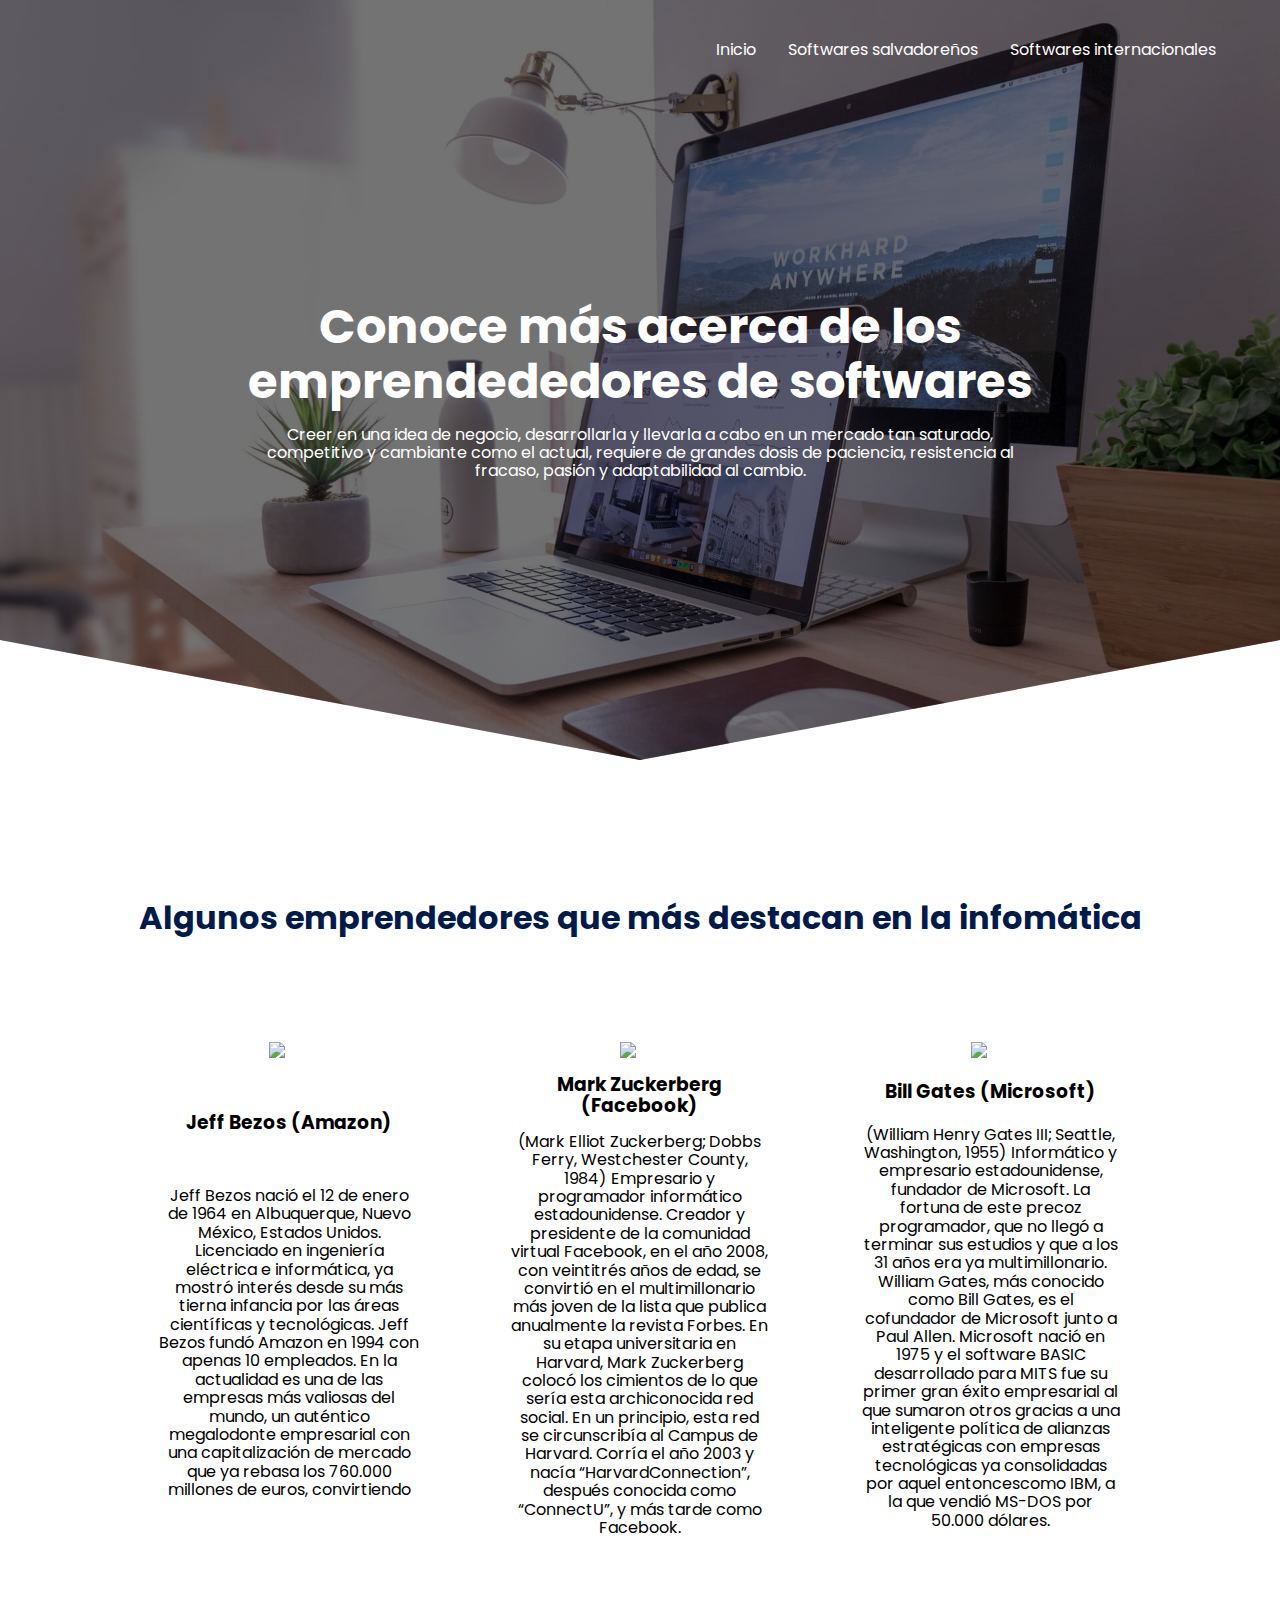
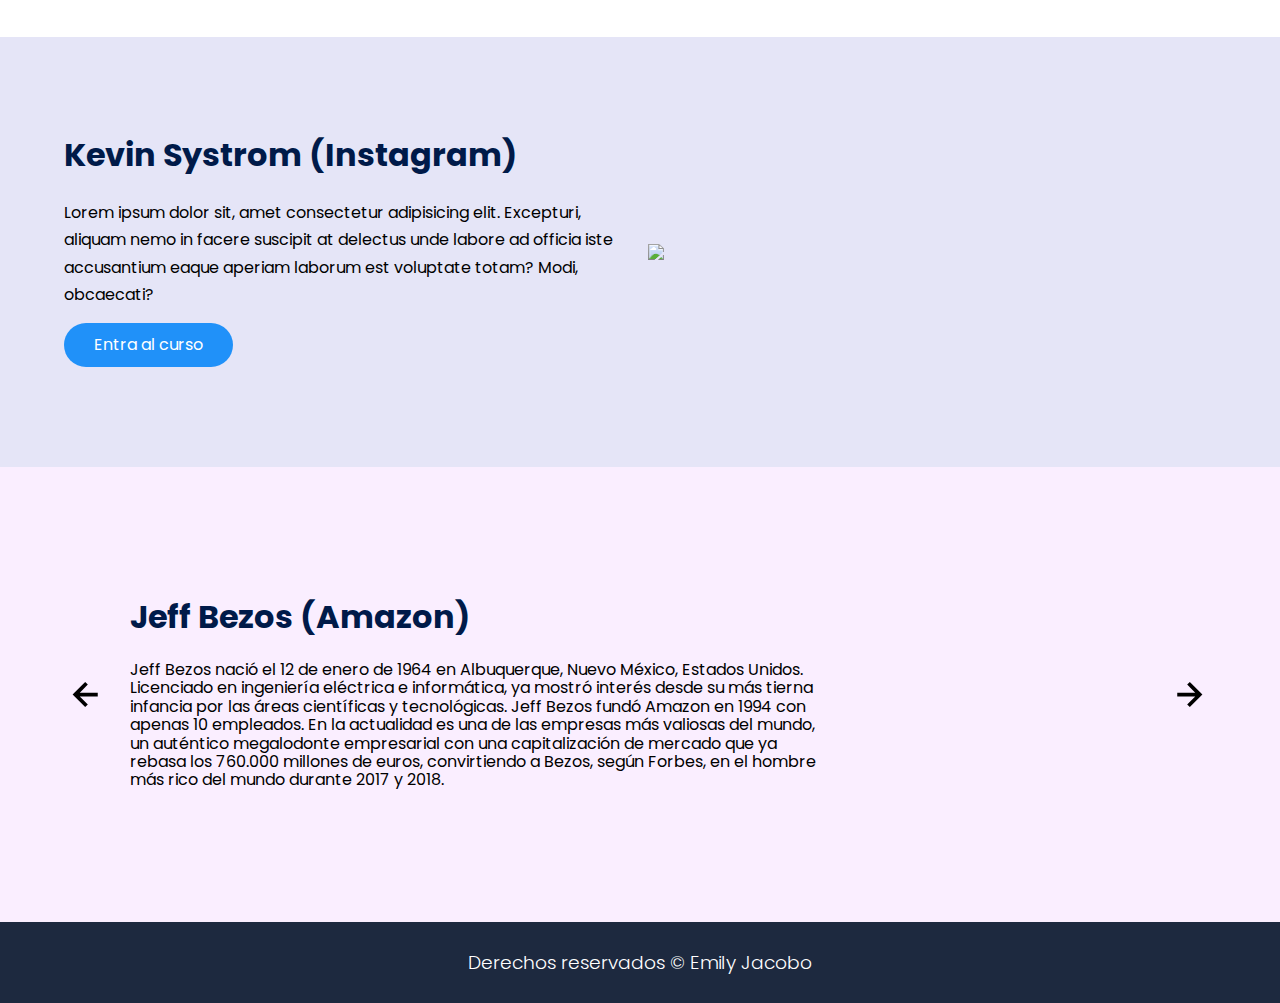
==== commit be158522: "PÁGINA CASI LISTA" ====
--- a/index.html
+++ b/index.html
@@ -29,6 +29,7 @@
             
             </ul>
 
+
         </nav>
 
         <section class="hero__container container">
@@ -39,28 +40,66 @@
 
     <main>
 
+        <section class="container about">
+            <h2 class="subtitle">Algunos emprendedores que más destacan en la infomática</h2>
+            <div class="about__main">
+                <article class="about__icons">
+                    <img src="img/jeff.webp" class="about__icon">
+                    <h3 class="about__title">Jeff Bezos (Amazon)</h3>
+                    <p class="about__paragrah">Jeff Bezos nació el 12 de enero de 1964 en Albuquerque, Nuevo México, Estados Unidos. Licenciado en ingeniería eléctrica e informática, ya mostró interés desde su más tierna infancia por las áreas científicas y tecnológicas. 
+                        Jeff Bezos fundó Amazon en 1994 con apenas 10 empleados. En la actualidad es una de las empresas más valiosas del mundo, un auténtico megalodonte empresarial con una capitalización de mercado que ya rebasa los 760.000 millones de euros, convirtiendo
+                    </p>
+                </article>
 
+                <article class="about__icons">
+                    <img src="img/facebook.webp" class="about__icon">
+                    <h3 class="about__title">Mark Zuckerberg (Facebook)</h3>
+                    <p class="about__paragrah">(Mark Elliot Zuckerberg; Dobbs Ferry, Westchester County, 1984) Empresario y programador informático estadounidense. Creador y presidente de la comunidad virtual Facebook, en el año 2008, con veintitrés años de edad, se convirtió en el multimillonario más joven de la lista que publica anualmente la revista Forbes.
+                        En su etapa universitaria en Harvard, Mark Zuckerberg colocó los cimientos de lo que sería esta archiconocida red social. En un principio, esta red se circunscribía al Campus de Harvard. Corría el año 2003 y nacía “HarvardConnection”, después conocida como “ConnectU”, y más tarde como Facebook.</p>
+                </article>
+
+                <article class="about__icons">
+                    <img src="img/billgates.jpg" class="about__icon">
+                    <h3 class="about__title">Bill Gates (Microsoft)</h3>
+                    <p class="about__paragrah">(William Henry Gates III; Seattle, Washington, 1955) Informático y empresario estadounidense, fundador de Microsoft. La fortuna de este precoz programador, que no llegó a terminar sus estudios y que a los 31 años era ya multimillonario.
+                        William Gates, más conocido como Bill Gates, es el cofundador de Microsoft junto a Paul Allen. Microsoft nació en 1975 y el software BASIC desarrollado para MITS fue su primer gran éxito empresarial al que sumaron otros gracias a una inteligente política de alianzas estratégicas con empresas tecnológicas ya consolidadas por aquel entoncescomo IBM, a la que vendió MS-DOS por 50.000 dólares.</p>
+                </article>
+                </section>
+
+                <section class="knowledge">
+                    <div class="knowledge__container container">
+                        <div class="knowledege__texts">
+                            <h2 class="subtitle">Kevin Systrom (Instagram)</h2>
+                            <p class="knowledge__paragraph">Lorem ipsum dolor sit, amet consectetur adipisicing elit. Excepturi,
+                                aliquam nemo in facere suscipit at delectus unde labore ad officia iste accusantium eaque
+                                aperiam laborum est voluptate totam? Modi, obcaecati?</p>
+                            <a href="#" class="cta">Entra al curso</a>
+                        </div>
+        
+                        <figure class="knowledge__picture">
+                            <img src="./images/macbook.png" class="knowledge__img">
+                        </figure>
+                    </div>
+                </section>
+                 
         <section class="testimony">
             <div class="testimony__container container">
                 <img src="img/leftarrow.svg" class="testimony__arrow" id="before">
 
                 <section class="testimony__body testimony__body--show" data-id="1">
                     <div class="testimony__texts">
-                        <h2 class="subtitle">Mi nombre es Jordan Alexander, <span class="testimony__course">estudiante
-                                de CSS.</span></h2>
-                        <p class="testimony__review">Lorem, ipsum dolor sit amet consectetur adipisicing elit. Ut est
-                            esse, asperiores eaque totam nulla repudiandae quasi, deserunt culpa exercitationem
-                            blanditiis laborum veniam laboriosam saepe reiciendis dolorem. Cum, ratione voluptatum!</p>
+                        <h2 class="subtitle">Jeff Bezos (Amazon)</h2>
+                        <p class="testimony__review">Jeff Bezos nació el 12 de enero de 1964 en Albuquerque, Nuevo México, Estados Unidos. Licenciado en ingeniería eléctrica e informática, ya mostró interés desde su más tierna infancia por las áreas científicas y tecnológicas. 
+                            Jeff Bezos fundó Amazon en 1994 con apenas 10 empleados. En la actualidad es una de las empresas más valiosas del mundo, un auténtico megalodonte empresarial con una capitalización de mercado que ya rebasa los 760.000 millones de euros, convirtiendo
+                             a Bezos, según Forbes, en el hombre más rico del mundo durante 2017 y 2018.</p>
                     </div>
                 </section>
 
                 <section class="testimony__body" data-id="2">
                     <div class="testimony__texts">
-                        <h2 class="subtitle">Mi nombre es Alejandra Perez, <span class="testimony__course">estudiante de
-                                CSS.</span></h2>
-                        <p class="testimony__review">Lorem, ipsum dolor sit amet consectetur adipisicing elit. Ut est
-                            esse, asperiores eaque laborum veniam laboriosam saepe reiciendis dolorem. Cum, ratione
-                            voluptatum!</p>
+                        <h2 class="subtitle">Mark Zuckerberg (Facebook)</h2>
+                        <p class="testimony__review">(Mark Elliot Zuckerberg; Dobbs Ferry, Westchester County, 1984) Empresario y programador informático estadounidense. Creador y presidente de la comunidad virtual Facebook, en el año 2008, con veintitrés años de edad, se convirtió en el multimillonario más joven de la lista que publica anualmente la revista Forbes.
+                            En su etapa universitaria en Harvard, Mark Zuckerberg colocó los cimientos de lo que sería esta archiconocida red social. En un principio, esta red se circunscribía al Campus de Harvard. Corría el año 2003 y nacía “HarvardConnection”, después conocida como “ConnectU”, y más tarde como Facebook.</p>
                     </div>
 
                     <figure class="testimony__picture">
@@ -70,10 +109,9 @@
 
                 <section class="testimony__body" data-id="3">
                     <div class="testimony__texts">
-                        <h2 class="subtitle">Mi nombre es Karen Arteaga, <span class="testimony__course">estudiante de
-                                CSS.</span></h2>
-                        <p class="testimony__review">Lorem, ipsum dolor sit amet consectetur adipisicing elit. Ut est
-                            esse, niam laboriosam saepe reiciendis dolorem. Cum, ratione voluptatum!</p>
+                        <h2 class="subtitle">Bill Gates (Microsoft)</h2>
+                        <p class="testimony__review">(William Henry Gates III; Seattle, Washington, 1955) Informático y empresario estadounidense, fundador de Microsoft. La fortuna de este precoz programador, que no llegó a terminar sus estudios y que a los 31 años era ya multimillonario.
+                            William Gates, más conocido como Bill Gates, es el cofundador de Microsoft junto a Paul Allen. Microsoft nació en 1975 y el software BASIC desarrollado para MITS fue su primer gran éxito empresarial al que sumaron otros gracias a una inteligente política de alianzas estratégicas con empresas tecnológicas ya consolidadas por aquel entoncescomo IBM, a la que vendió MS-DOS por 50.000 dólares.</p>
                     </div>
 
                     <figure class="testimony__picture">
@@ -83,10 +121,9 @@
 
                 <section class="testimony__body" data-id="4">
                     <div class="testimony__texts">
-                        <h2 class="subtitle">Mi nombre es Kevin Ramirez, <span class="testimony__course">estudiante de
-                                CSS.</span></h2>
-                        <p class="testimony__review">Lorem, ipsum dolor sit amet consectetur adipisicing elit. Ut est
-                            esse, niam laboriosam saepe reiciendis dolorem. Cum, ratione voluptatum!</p>
+                        <h2 class="subtitle">Sergei Brin y Larry Page (Google)</h2>
+                        <p class="testimony__review">Informáticos estadounidenses, creadores del buscador de internet Google. Hijo de profesores universitarios, Larry Page nació en East Lansing (Míchigan) en 1973, y mostró desde pequeño su afición a la tecnología.
+                            Sergei (o Sergey) Brin nació en Moscú en 1973, en el seno de una familia judía, el aventajado alumno se graduó antes de tiempo en la escuela y decidió estudiar matemáticas e informática en el mismo centro donde impartían clase sus padres. La palabra Google deriva de googol, término inventado por el matemático Edward Kasner (1878-1955) para denominar al número 1 seguido por 100 ceros. Los creadores del invento utilizaron este nombre para simbolizar el objetivo de organizar la ingente cantidad de información disponible en internet.</p>
                     </div>
 
                     <figure class="testimony__picture">
@@ -94,8 +131,32 @@
                     </figure>
                 </section>
 
+                <section class="testimony__body" data-id="5">
+                    <div class="testimony__texts">
+                        <h2 class="subtitle">Narayana Murthy (Infosys)</h2>
+                        <p class="testimony__review">Nacido el 20 de agosto de 1946) es un empresario multimillonario indio . Es uno de los siete cofundadores de Infosys , y anteriormente se desempeñó como presidente, director ejecutivo (CEO), presidente y mentor principal de la empresa antes de jubilarse y asumir el título de presidente emérito. En abril de 2023, su patrimonio neto se estimaba en 4.100 millones de dólares, lo que lo convierte en la 711ª persona más rica del mundo según Forbes .
+                            Murthy primero trabajó como investigador asociado en una facultad del IIM Ahmedabad y luego como programador jefe de sistemas. Murthy es director independiente en el consejo corporativo de HSBC y ha sido director en los consejos de DBS Bank , Unilever , ICICI y NDTV . También es miembro de los consejos y juntas asesoras de varias instituciones educativas y filantrópicas.</p>
+                    </div>
 
+                    <figure class="testimony__picture">
+                        <img src="./images/face4.jpg" class="testimony__img">
+                    </figure>
+                </section>
+
+                <section class="testimony__body" data-id="6">
+                    <div class="testimony__texts">
+                        <h2 class="subtitle">Jack Ma (Alibaba)</h2>
+                        <p class="testimony__review">Jack Ma nació el 10 de septiembre de 1964 en Hangzhou, Zhejiang, China. Alibaba es el principal competidor de Amazon en Asia, continente en el que Amazon no ha logrado desbancar a este gigante de la venta online. Jack Ma, es el hombre chino más rico del mundo, según Forbes. Proviene de una familia humilde y tras una treintena de fracasos laborales, fundó Alibaba junto a 17 amigos y un socio capitalista. En 2015, Alibaba superó en ingresos a Amazon con 463.000 millones de dólares.</p>
+                    </div>
+
+                    <figure class="testimony__picture">
+                        <img src="./images/face4.jpg" class="testimony__img">
+                    </figure>
+                </section>
                 <img src="img/rightarrow.svg" class="testimony__arrow" id="next">
+</section>
+
+                
             </div>
         </section>
     </main>
@@ -103,9 +164,10 @@
     <footer class="footer">
 
         <section class="footer__copy container">
-            <h3 class="footer__copyright">Derechos reservados &copy; Jordan Alexander</h3>
+            <h3 class="footer__copyright">Derechos reservados &copy; Emily Jacobo</h3>
         </section>
     </footer>
+    <script src="js/carousel.js"></script>
 </body>
 
 </html>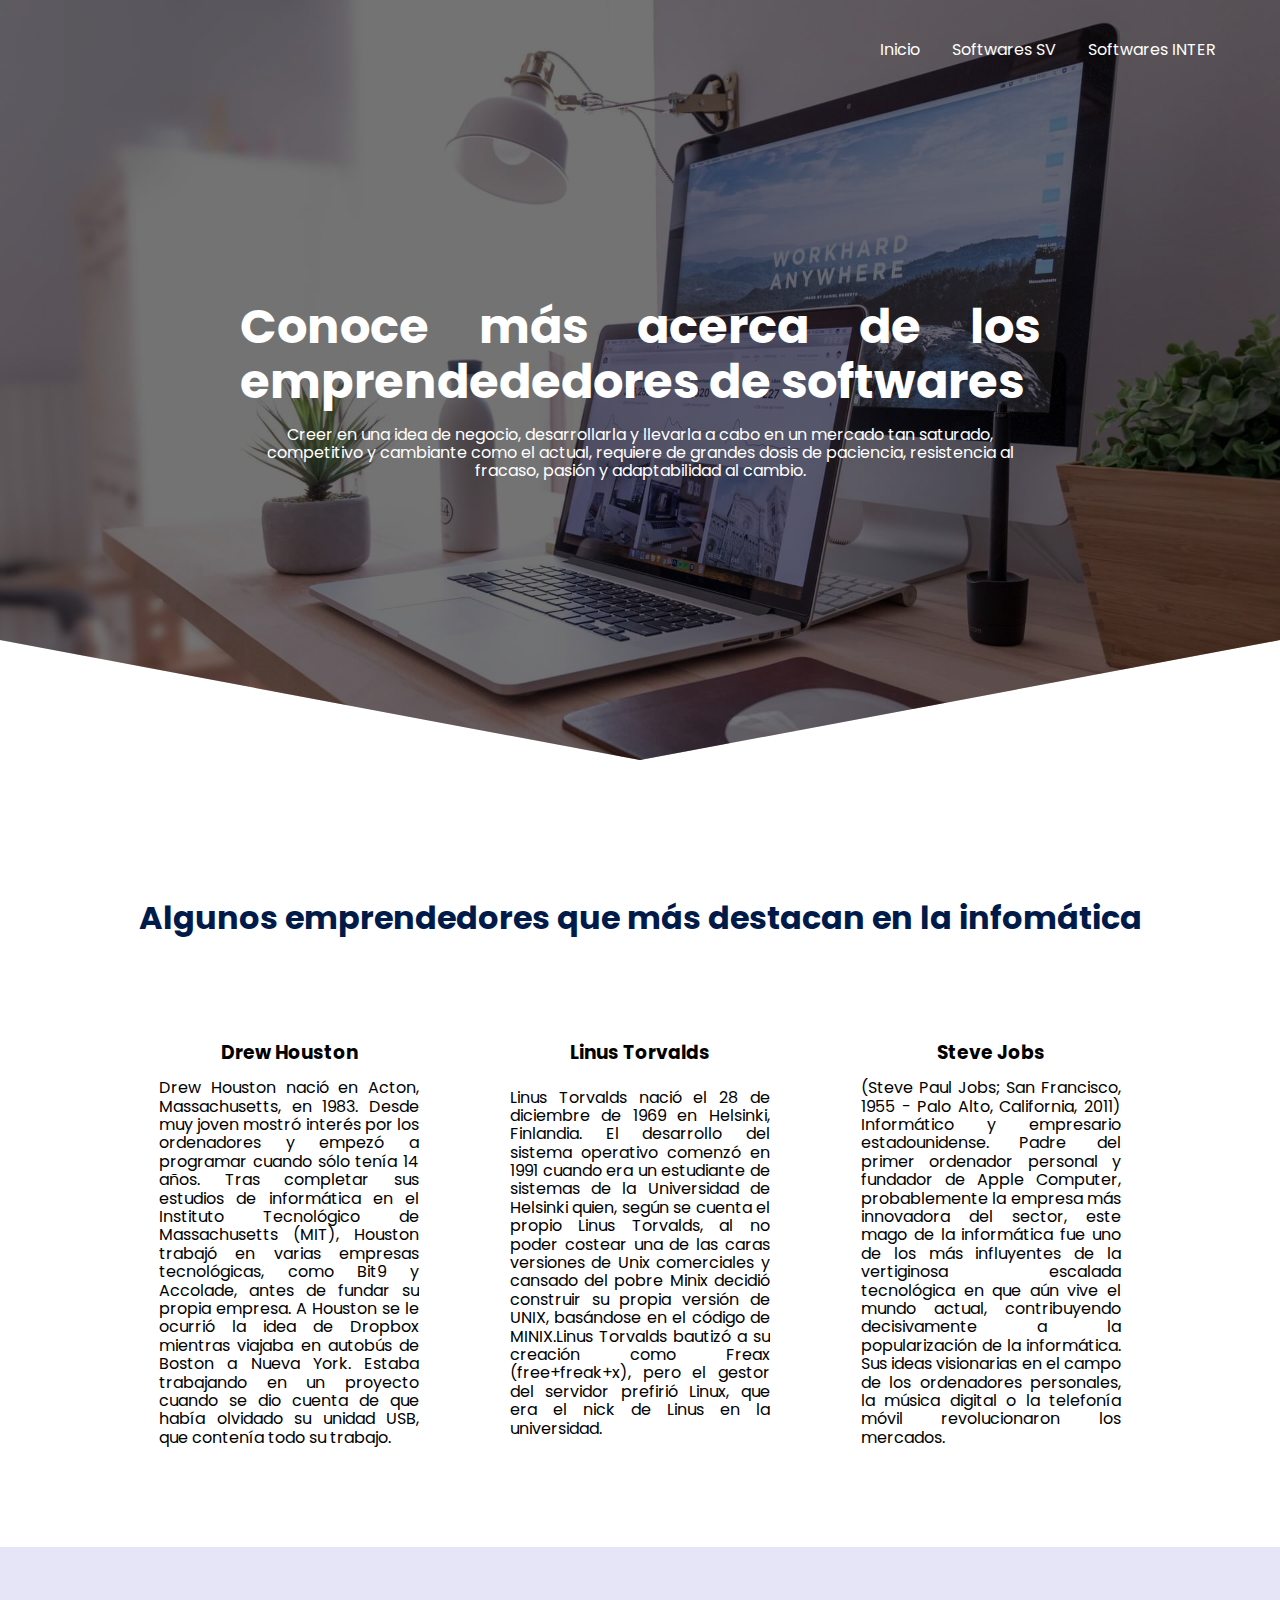
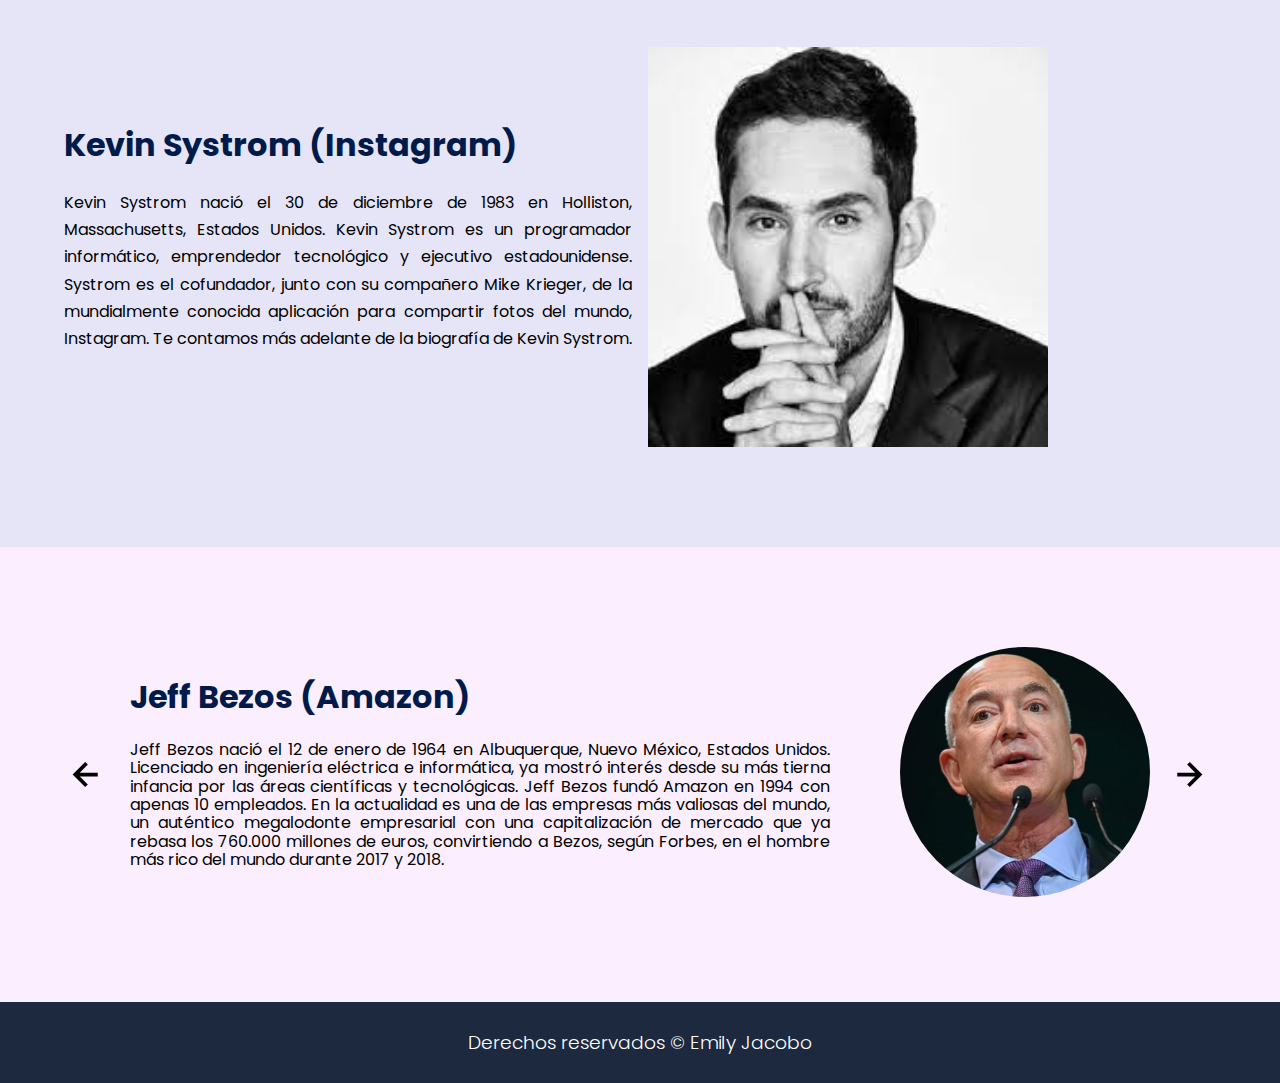
==== commit 0da8cb13: "PÁGINA LISTAgit add .!" ====
--- a/index.html
+++ b/index.html
@@ -21,10 +21,10 @@
                     <a href="#" class="nav__links">Inicio</a>
                 </li>
                 <li class="nav__items">
-                    <a href="pages/softsv.html" class="nav__links">Softwares salvadoreños</a>
+                    <a href="pages/softsv.html" class="nav__links">Softwares SV</a>
                 </li>
                 <li class="nav__items">
-                    <a href="pages/softinter.html" class="nav__links">Softwares internacionales</a>
+                    <a href="pages/softinter.html" class="nav__links">Softwares INTER</a>
                 </li>
             
             </ul>
@@ -44,25 +44,21 @@
             <h2 class="subtitle">Algunos emprendedores que más destacan en la infomática</h2>
             <div class="about__main">
                 <article class="about__icons">
-                    <img src="img/jeff.webp" class="about__icon">
-                    <h3 class="about__title">Jeff Bezos (Amazon)</h3>
-                    <p class="about__paragrah">Jeff Bezos nació el 12 de enero de 1964 en Albuquerque, Nuevo México, Estados Unidos. Licenciado en ingeniería eléctrica e informática, ya mostró interés desde su más tierna infancia por las áreas científicas y tecnológicas. 
-                        Jeff Bezos fundó Amazon en 1994 con apenas 10 empleados. En la actualidad es una de las empresas más valiosas del mundo, un auténtico megalodonte empresarial con una capitalización de mercado que ya rebasa los 760.000 millones de euros, convirtiendo
+                    <h3 class="about__title">Drew Houston</h3>
+                    <p class="about__paragrah">Drew Houston nació en Acton, Massachusetts, en 1983. Desde muy joven mostró interés por los ordenadores y empezó a programar cuando sólo tenía 14 años. Tras completar sus estudios de informática en el Instituto Tecnológico de Massachusetts (MIT), Houston trabajó en varias empresas tecnológicas, como Bit9 y Accolade, antes de fundar su propia empresa.
+                        A Houston se le ocurrió la idea de Dropbox mientras viajaba en autobús de Boston a Nueva York. Estaba trabajando en un proyecto cuando se dio cuenta de que había olvidado su unidad USB, que contenía todo su trabajo.
                     </p>
                 </article>
 
                 <article class="about__icons">
-                    <img src="img/facebook.webp" class="about__icon">
-                    <h3 class="about__title">Mark Zuckerberg (Facebook)</h3>
-                    <p class="about__paragrah">(Mark Elliot Zuckerberg; Dobbs Ferry, Westchester County, 1984) Empresario y programador informático estadounidense. Creador y presidente de la comunidad virtual Facebook, en el año 2008, con veintitrés años de edad, se convirtió en el multimillonario más joven de la lista que publica anualmente la revista Forbes.
-                        En su etapa universitaria en Harvard, Mark Zuckerberg colocó los cimientos de lo que sería esta archiconocida red social. En un principio, esta red se circunscribía al Campus de Harvard. Corría el año 2003 y nacía “HarvardConnection”, después conocida como “ConnectU”, y más tarde como Facebook.</p>
+                    <h3 class="about__title"> Linus Torvalds</h3>
+                    <p class="about__paragrah">Linus Torvalds nació el 28 de diciembre de 1969 en Helsinki, Finlandia. El desarrollo del sistema operativo comenzó en 1991 cuando era un estudiante de sistemas de la Universidad de Helsinki quien, según se cuenta el propio Linus Torvalds, al no poder costear una de las caras versiones de Unix comerciales y cansado del pobre Minix decidió construir su propia versión de UNIX, basándose en el código de MINIX.Linus Torvalds bautizó a su creación como Freax (free+freak+x), pero el gestor del servidor prefirió Linux, que era el nick de Linus en la universidad. </p>
                 </article>
 
                 <article class="about__icons">
-                    <img src="img/billgates.jpg" class="about__icon">
-                    <h3 class="about__title">Bill Gates (Microsoft)</h3>
-                    <p class="about__paragrah">(William Henry Gates III; Seattle, Washington, 1955) Informático y empresario estadounidense, fundador de Microsoft. La fortuna de este precoz programador, que no llegó a terminar sus estudios y que a los 31 años era ya multimillonario.
-                        William Gates, más conocido como Bill Gates, es el cofundador de Microsoft junto a Paul Allen. Microsoft nació en 1975 y el software BASIC desarrollado para MITS fue su primer gran éxito empresarial al que sumaron otros gracias a una inteligente política de alianzas estratégicas con empresas tecnológicas ya consolidadas por aquel entoncescomo IBM, a la que vendió MS-DOS por 50.000 dólares.</p>
+                    <h3 class="about__title">Steve Jobs </h3>
+                    <p class="about__paragrah">(Steve Paul Jobs; San Francisco, 1955 - Palo Alto, California, 2011) Informático y empresario estadounidense. Padre del primer ordenador personal y fundador de Apple Computer, probablemente la empresa más innovadora del sector, este mago de la informática fue uno de los más influyentes de la vertiginosa escalada tecnológica en que aún vive el mundo actual, contribuyendo decisivamente a la popularización de la informática. Sus ideas visionarias en el campo de los ordenadores personales, la música digital o la telefonía móvil revolucionaron los mercados.
+                    </p>
                 </article>
                 </section>
 
@@ -70,14 +66,11 @@
                     <div class="knowledge__container container">
                         <div class="knowledege__texts">
                             <h2 class="subtitle">Kevin Systrom (Instagram)</h2>
-                            <p class="knowledge__paragraph">Lorem ipsum dolor sit, amet consectetur adipisicing elit. Excepturi,
-                                aliquam nemo in facere suscipit at delectus unde labore ad officia iste accusantium eaque
-                                aperiam laborum est voluptate totam? Modi, obcaecati?</p>
-                            <a href="#" class="cta">Entra al curso</a>
+                            <p class="knowledge__paragraph">Kevin Systrom nació el 30 de diciembre de 1983 en Holliston, Massachusetts, Estados Unidos. Kevin Systrom es un programador informático, emprendedor tecnológico y ejecutivo estadounidense. Systrom es el cofundador, junto con su compañero Mike Krieger, de la mundialmente conocida aplicación para compartir fotos del mundo, Instagram. Te contamos más adelante de la biografía de Kevin Systrom.</p>
                         </div>
         
                         <figure class="knowledge__picture">
-                            <img src="./images/macbook.png" class="knowledge__img">
+                            <img src="img/kevin.jfif" class="knowledge__img">
                         </figure>
                     </div>
                 </section>
@@ -93,6 +86,9 @@
                             Jeff Bezos fundó Amazon en 1994 con apenas 10 empleados. En la actualidad es una de las empresas más valiosas del mundo, un auténtico megalodonte empresarial con una capitalización de mercado que ya rebasa los 760.000 millones de euros, convirtiendo
                              a Bezos, según Forbes, en el hombre más rico del mundo durante 2017 y 2018.</p>
                     </div>
+                    <figure class="testimony__picture">
+                        <img src="img/amazon.jfif" class="testimony__img">
+                    </figure>
                 </section>
 
                 <section class="testimony__body" data-id="2">
@@ -103,7 +99,7 @@
                     </div>
 
                     <figure class="testimony__picture">
-                        <img src="./images/face2.jpg" class="testimony__img">
+                        <img src="img/face.webp" class="testimony__img">
                     </figure>
                 </section>
 
@@ -115,7 +111,7 @@
                     </div>
 
                     <figure class="testimony__picture">
-                        <img src="./images/face3.jpg" class="testimony__img">
+                        <img src="img/bill.jpg" class="testimony__img">
                     </figure>
                 </section>
 
@@ -127,7 +123,7 @@
                     </div>
 
                     <figure class="testimony__picture">
-                        <img src="./images/face4.jpg" class="testimony__img">
+                        <img src="img/google.jfif" class="testimony__img">
                     </figure>
                 </section>
 
@@ -139,7 +135,7 @@
                     </div>
 
                     <figure class="testimony__picture">
-                        <img src="./images/face4.jpg" class="testimony__img">
+                        <img src="img/nara.jfif" class="testimony__img">
                     </figure>
                 </section>
 
@@ -150,7 +146,7 @@
                     </div>
 
                     <figure class="testimony__picture">
-                        <img src="./images/face4.jpg" class="testimony__img">
+                        <img src="img/ali.jpg" class="testimony__img">
                     </figure>
                 </section>
                 <img src="img/rightarrow.svg" class="testimony__arrow" id="next">
--- a/css/style.css
+++ b/css/style.css
@@ -7,6 +7,7 @@
 
 body {
     font-family: 'Poppins', sans-serif;
+    text-align: justify;
 }
 
 .container {
@@ -105,6 +106,7 @@
 
 .hero__title {
     font-size: 3rem;
+    text-align: justify;
 }
 
 .hero__paragraph {
@@ -135,10 +137,12 @@
 
 
 .about__paragraph {
-    line-height: 1.7;
+    line-height: 1;
+    text-align: justify;
 }
 
 .about__main {
+    text-align: justify;
     padding-top: 80px;
     display: grid;
     width: 90%;
@@ -189,7 +193,7 @@
 }
 
 .knowledge__img{
-    width: 100%;
+    width: 80%;
     display: block;
 }
 
@@ -288,6 +292,7 @@
     grid-row: 1/2;
     opacity: 0;
     pointer-events: none;
+    text-align: justify;
 }
 
 
@@ -324,10 +329,11 @@
 /* Questions */
 
 .questions{
-    text-align: center;
+    text-align: justify;
 }
 
 .questions__container{
+    text-align: justify;
     display: grid;
     gap: 2em;
     padding-top: 50px;
@@ -378,7 +384,7 @@
 }
 
 .questions__show{
-    text-align: left;
+    text-align: justify;
     height: 0;
     transition: height .3s;
 }
